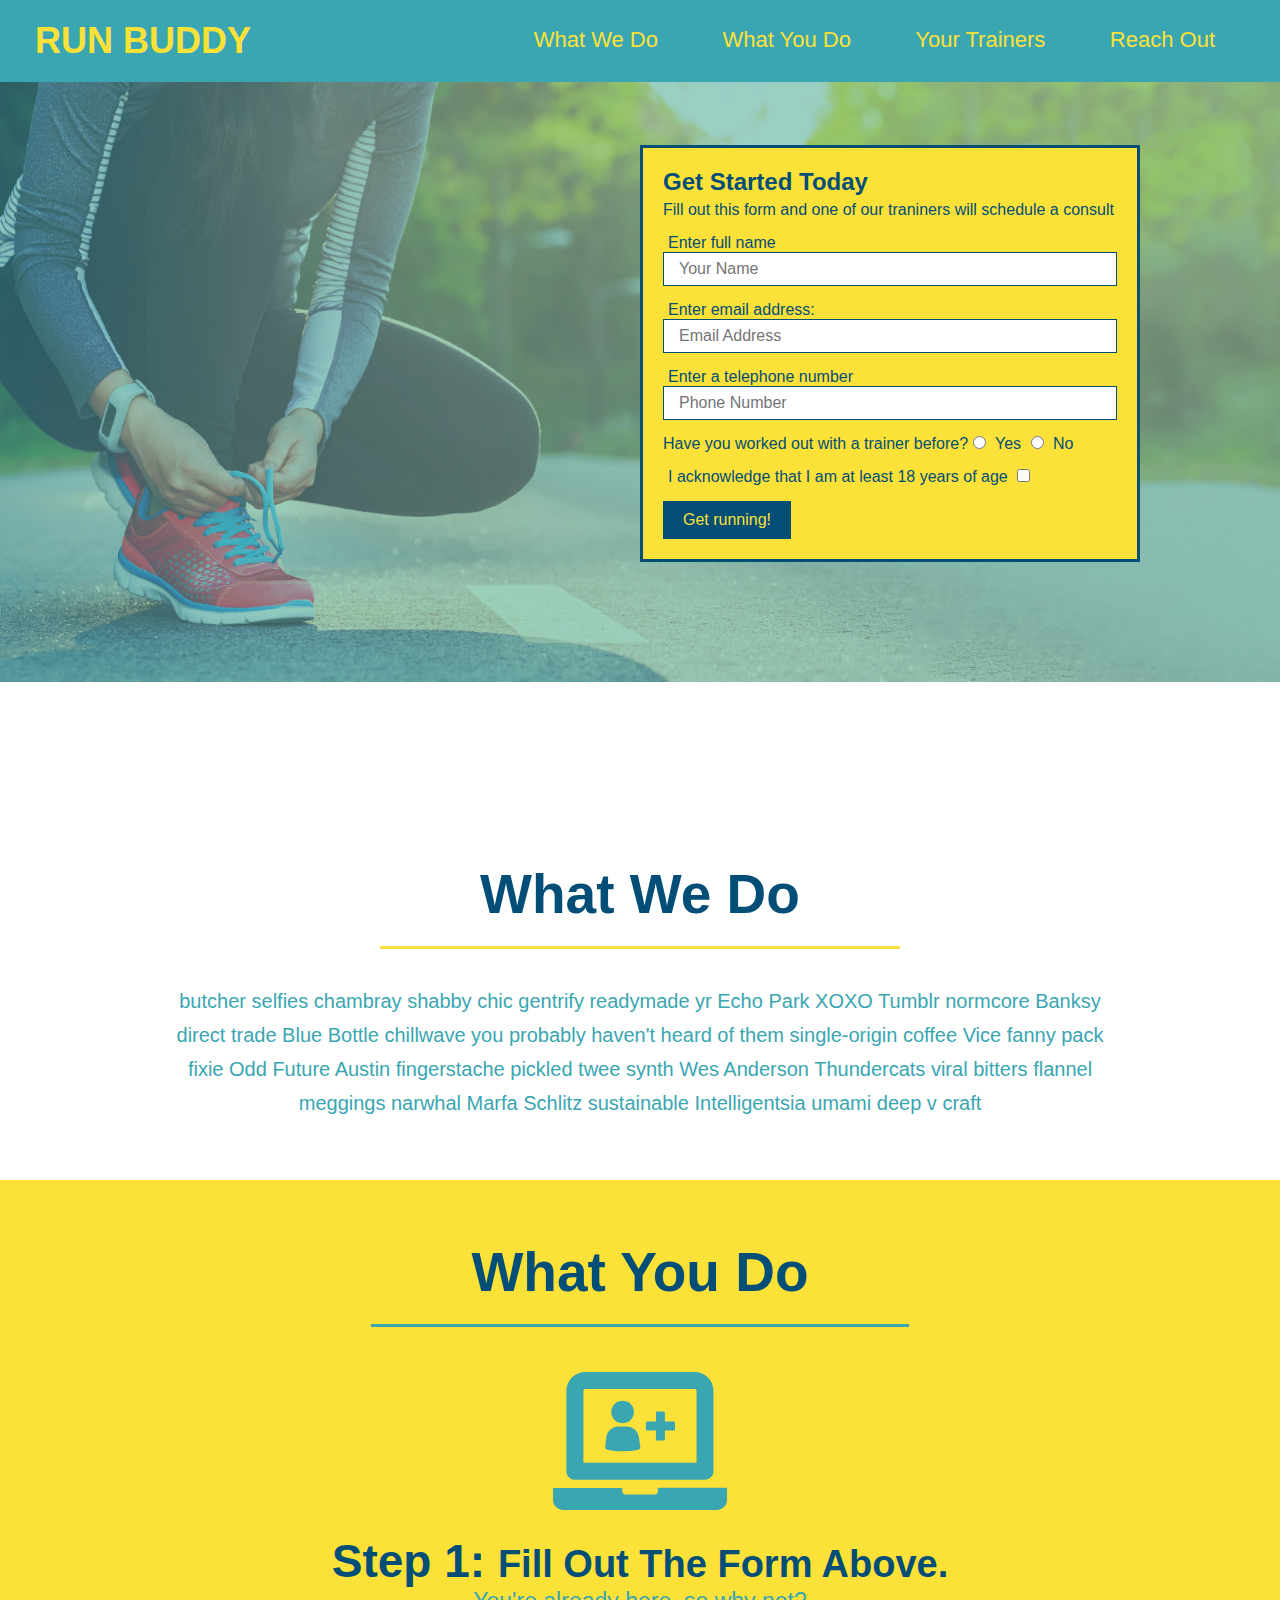
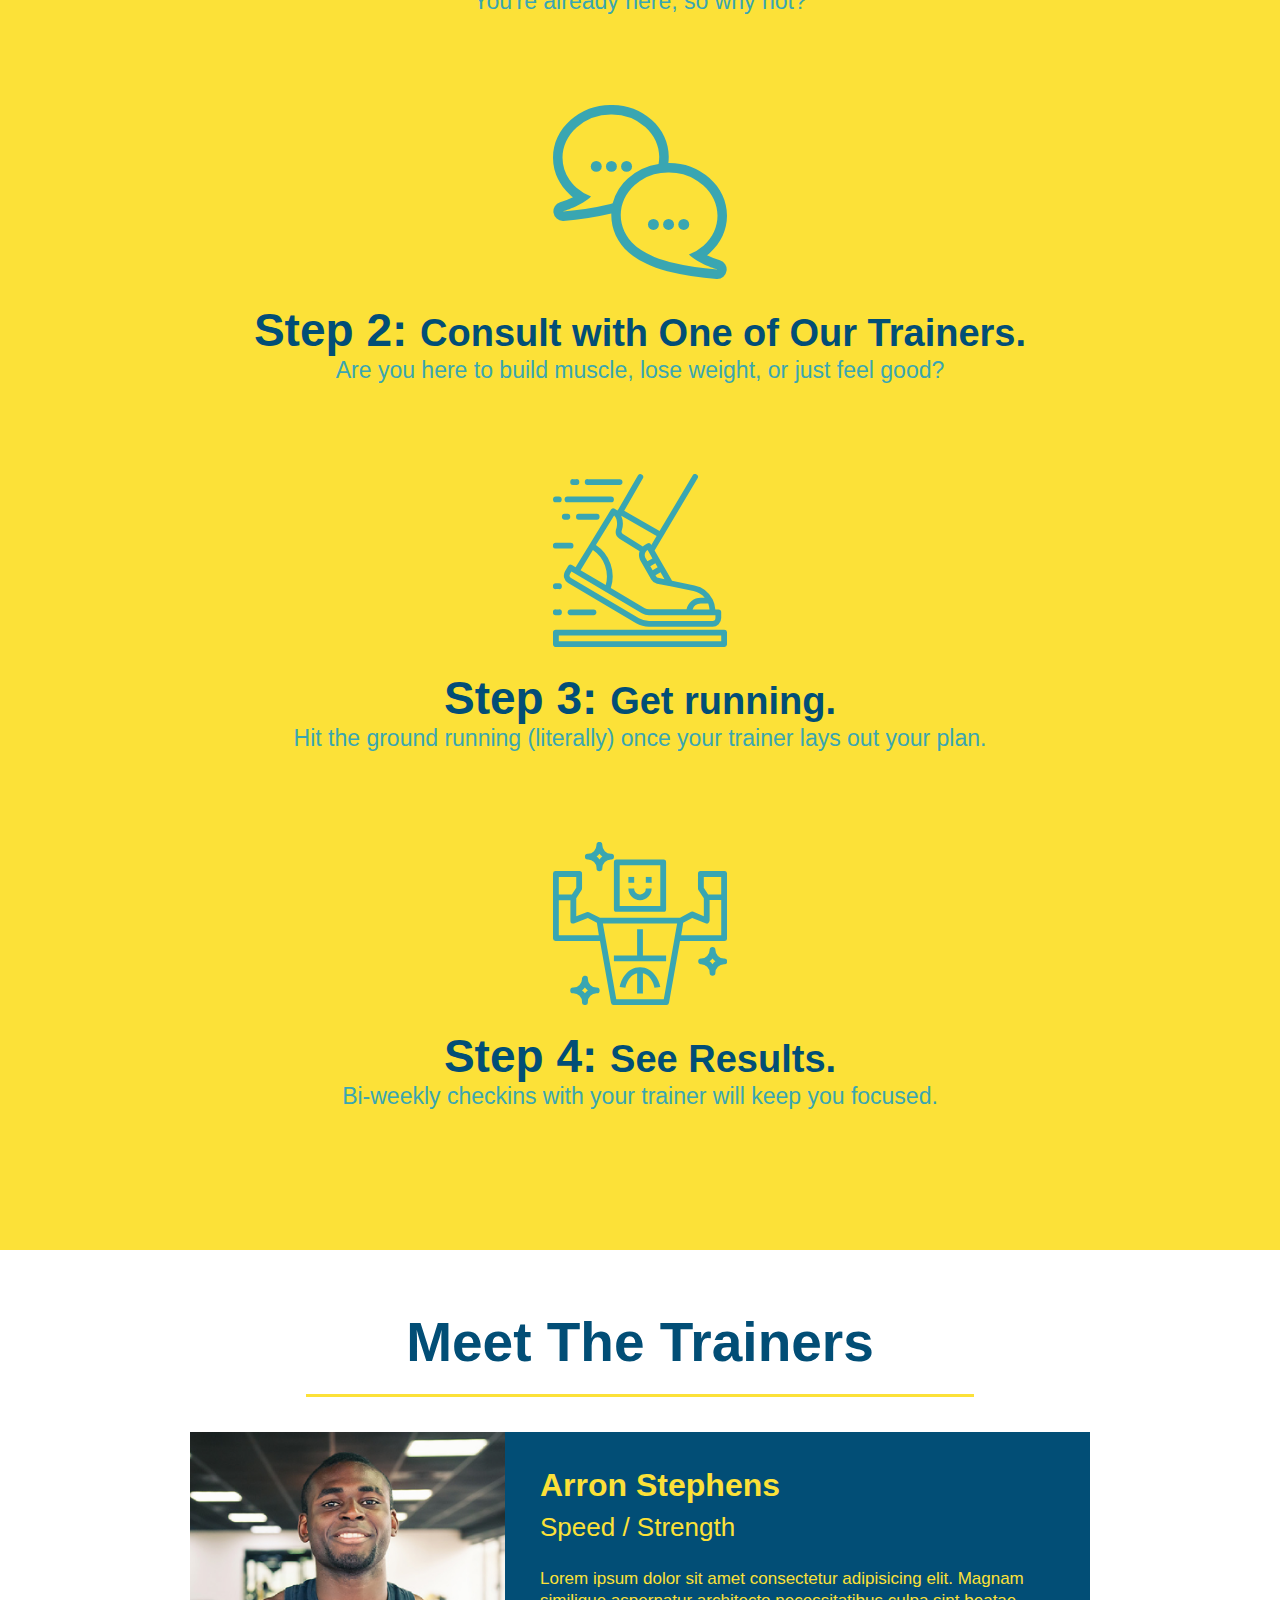
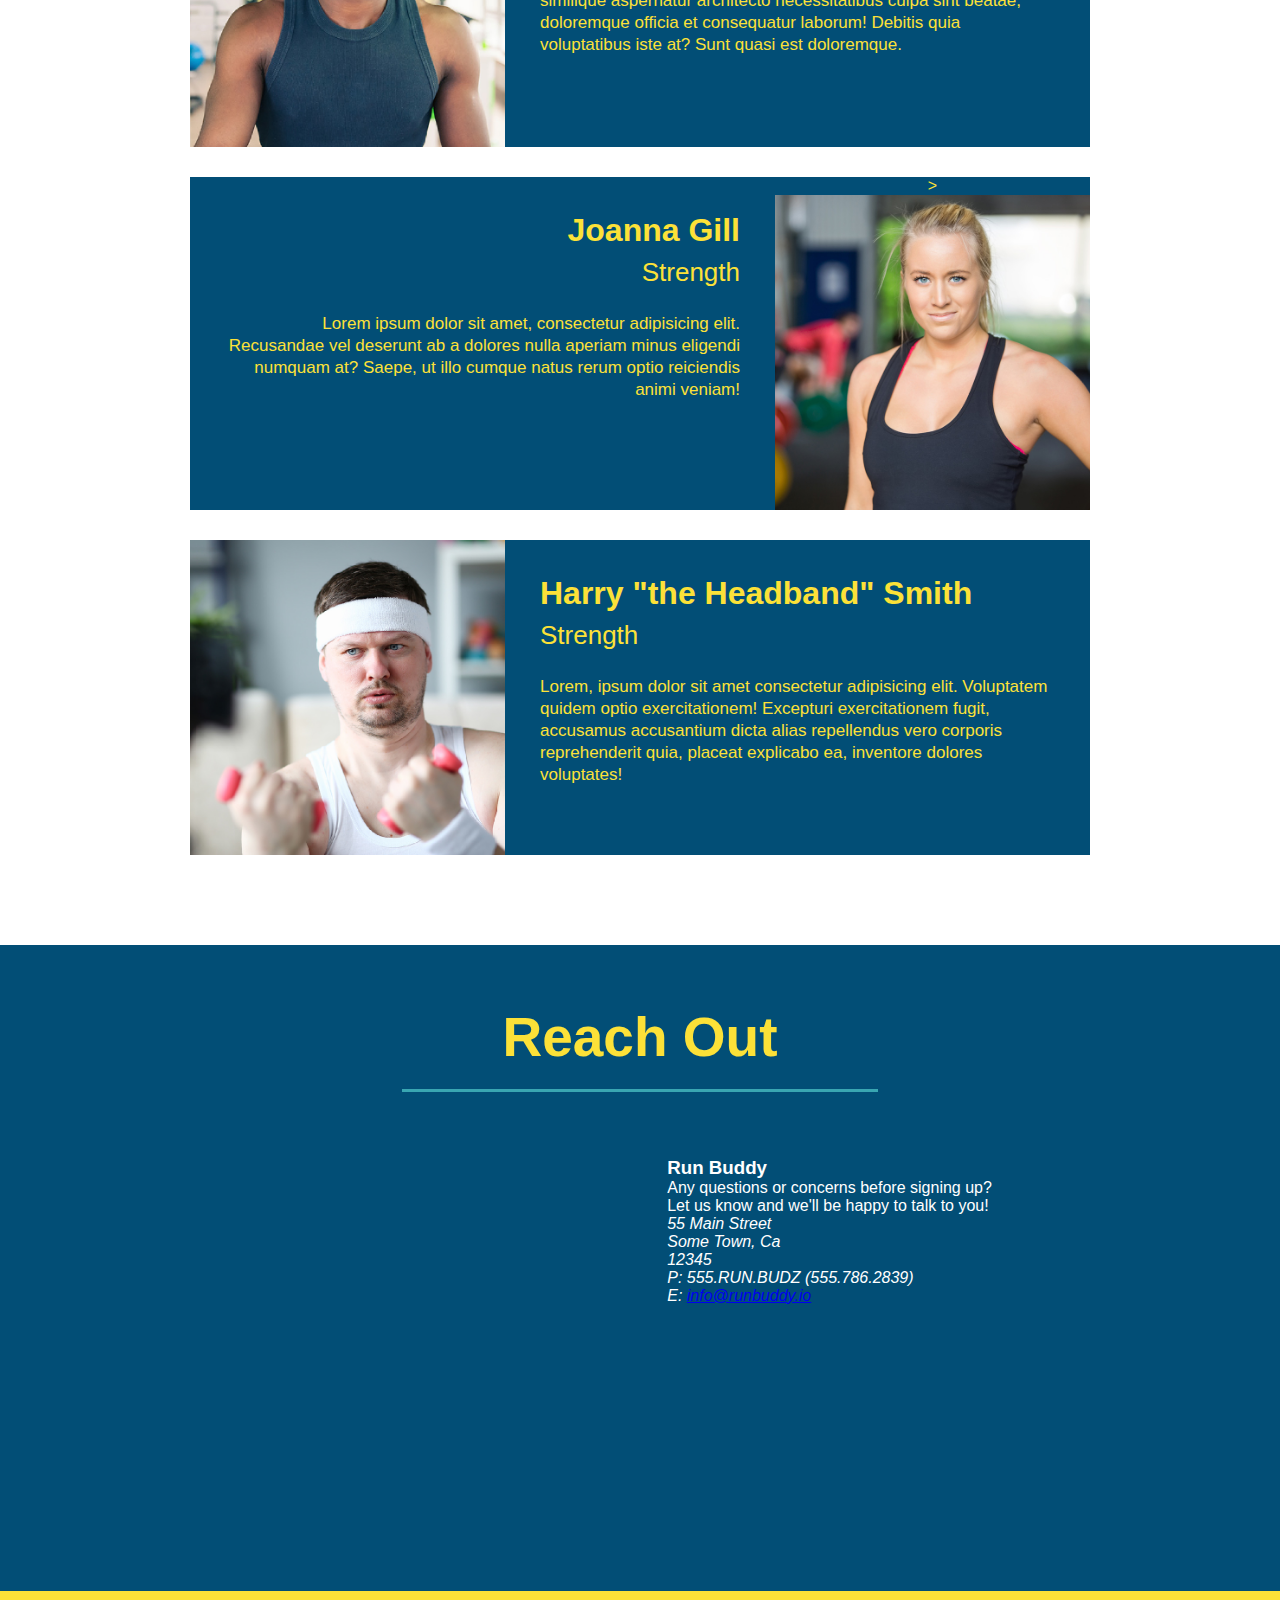
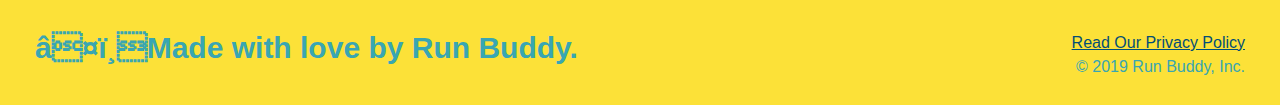
==== index.html @ 2b3e329e "style contact info" ====
<!DOCTYPE html>
<html lang="en">
  <head>
    <meta charset="=UTF-8" />
    <title>Run Buddy</title>
    <link rel="stylesheet" href="./assets/css/style.css" />
  </head>
  <body>
    <!--navigation-->
    <header>
      <h1>RUN BUDDY</h1>
      <nav>
        <!--Unordered list element-->
        <ul>
          <!--List item element-->
          <li>
            <!--Anchor element-->
            <a href="#what-we-do">What We Do</a>
          </li>
          <li>
            <a href="#what-you-do">What You Do</a>
          </li>
          <li>
            <a href="#your-trainers">Your Trainers</a>
          </li>
          <li>
            <a href="#reach-out">Reach Out</a>
          </li>
        </ul>
      </nav>
    </header>

    <section class="hero">
      <div class="hero-form">
        <h3>Get Started Today</h3>
        <p>
          Fill out this form and one of our traniners will schedule a consult
        </p>

        <!--Add form element-->
        <form>
          <label for="name">Enter full name</label>
          <input
            type="text"
            placeholder="Your Name"
            name="name"
            id="name"
            class="form-input"
          />
          <label for="email">Enter email address:</label>
          <input
            type="email"
            placeholder="Email Address"
            name="email"
            id="email"
            class="form-input"
          />
          <label for="phone">Enter a telephone number</label>
          <input
            type="tel"
            placeholder="Phone Number"
            name="phone"
            id="phone"
            class="form-input"
          />

          <p>
            Have you worked out with a trainer before?
            <input type="radio" name="trainer-confirm" id="trainer-yes" />
            <label for="trainer-yes">Yes</label>
            <input type="radio" name="trainer-confirm" id="trainer-no" />
            <label for="trainer-no">No</label>
          </p>

          <p>
            <label for="checkbox">
              I acknowledge that I am at least 18 years of age
            </label>
            <input type="checkbox" name="age-confirm" id="checkbox" />
          </p>
          <button type="submit">Get running!</button>
        </form>
      </div>
    </section>

    <!--hero/jumbotron-->
    <section></section>

    <!--"what we do" section-->
    <section id="what-we-do" class="intro">
      <h2 class="section-title primary-border">What We Do</h2>
      <p>
        butcher selfies chambray shabby chic gentrify readymade yr Echo Park
        XOXO Tumblr normcore Banksy direct trade Blue Bottle chillwave you
        probably haven't heard of them single-origin coffee Vice fanny pack
        fixie Odd Future Austin fingerstache pickled twee synth Wes Anderson
        Thundercats viral bitters flannel meggings narwhal Marfa Schlitz
        sustainable Intelligentsia umami deep v craft
      </p>
    </section>

    <!--"what you do" section-->
    <section id="what-you-do" class="steps">
      <h2 class="section-title secondary-border">What You Do</h2>

      <div>
        <!--insert this img element-->
        <img src="./assets/images/step-1.svg" alt="" />
        <h3>Step 1: <span> Fill Out The Form Above.</span></h3>
        <p>You're already here, so why not?</p>
      </div>

      <div>
        <img src="./assets/images/step-2.svg" alt="" />
        <h3>Step 2: <span>Consult with One of Our Trainers.</span></h3>
        <p>Are you here to build muscle, lose weight, or just feel good?</p>
      </div>

      <div>
        <img src="./assets/images/step-3.svg" alt="" />
        <h3>Step 3: <span>Get running.</span></h3>
        <p>
          Hit the ground running (literally) once your trainer lays out your
          plan.
        </p>
      </div>

      <div>
        <img src="./assets/images/step-4.svg" alt="" />
        <h3>Step 4: <span>See Results.</span></h3>
        <p>Bi-weekly checkins with your trainer will keep you focused.</p>
      </div>
    </section>

    <!--"meet the trainers" section-->
    <section id="your-trainers" class="trainers">
      <h2 class="section-title primary-border">Meet The Trainers</h2>
      <article class="trainer">
        <img
          src="./assets/images/trainer-1.jpg"
          alt="Arron Stephens in his workout clother, ready to pump iron"
        />
        <div class="trainer-bio text-left">
          <h3>Arron Stephens</h3>
          <h4>Speed / Strength</h4>
          <p>
            Lorem ipsum dolor sit amet consectetur adipisicing elit. Magnam
            similique aspernatur architecto necessitatibus culpa sint beatae,
            doloremque officia et consequatur laborum! Debitis quia voluptatibus
            iste at? Sunt quasi est doloremque.
          </p>
        </div>
      </article>

      <!--second trainer bio-->
      <article class="trainer">
        <div class="trainer-bio text-right">
          <h3>Joanna Gill</h3>
          <h4>Strength</h4>
          <p>
            Lorem ipsum dolor sit amet, consectetur adipisicing elit. Recusandae
            vel deserunt ab a dolores nulla aperiam minus eligendi numquam at?
            Saepe, ut illo cumque natus rerum optio reiciendis animi veniam!
          </p>
        </div>
        ><img
          src="./assets/images/trainer-2.jpg"
          alt="Joanna Gill cooling off after a workout"
        />
      </article>

      <!--third trainer bio-->
      <article class="trainer">
        <img
          src="./assets/images/trainer-3.jpg"
          alt="Harry Smith wearing a headband and lifting comically small pink weights"
        />
        <div class="trainer-bio text-left">
          <h3>Harry "the Headband" Smith</h3>
          <h4>Strength</h4>
          <p>
            Lorem, ipsum dolor sit amet consectetur adipisicing elit. Voluptatem
            quidem optio exercitationem! Excepturi exercitationem fugit,
            accusamus accusantium dicta alias repellendus vero corporis
            reprehenderit quia, placeat explicabo ea, inventore dolores
            voluptates!
          </p>
        </div>
      </article>
    </section>

    <!--"reach out" section-->
    <section id="reach-out" class="contact">
      <h2 class="section-title secondary-border">Reach Out</h2>
      <div class="contact-info">
        <iframe
          src="https://www.google.com/maps/embed?pb=!1m18!1m12!1m3!1d3716.0910213020475!2d-157.8274562499769!3d21.3469046857573!2m3!1f0!2f0!3f0!3m2!1i1024!2i768!4f13.1!3m3!1m2!1s0x7c006c427683ee57%3A0xfa32fcfdc5a1f1d4!2s3849%20Old%20Pali%20Rd%2C%20Honolulu%2C%20HI%2096817!5e0!3m2!1sen!2sus!4v1635129373540!5m2!1sen!2sus"
          style="border: 0"
          allowfullscreen=""
          loading="lazy"
        >
        </iframe>

        <div>
          <h3>Run Buddy</h3>
          <p>
            Any questions or concerns before signing up?
            <br />
            Let us know and we'll be happy to talk to you!
          </p>
          <address>
            55 Main Street <br />
            Some Town, Ca <br />
            12345<br />
            P: 555.RUN.BUDZ (555.786.2839)<br />
            E: <a href="mailto:info@runbuddy.io">info@runbuddy.io</a>
          </address>
        </div>
      </div>
    </section>

    <!--footer-->
    <footer>
      <h2>❤️Made with love by Run Buddy.</h2>
      <div>
        <a href="#">Read Our Privacy Policy</a><br />
        &copy; 2019 Run Buddy, Inc.
      </div>
    </footer>
  </body>
</html>
---- assets/css/style.css ----
* {
  margin: 0;
  padding: 0;
  box-sizing: border-box;
}

body {
  color: #39a6b2;
  font-family: Helvetica, Arial, sans-serif;
}

/* apply styles to <header> */
header {
  padding: 20px 35px;
  background-color: #39a6b2;
}

header h1 {
  font-weight: bold;
  font-size: 36px;
  color: #fce138;
  margin: 0;
  display: inline;
}

header a {
  text-decoration: none;
  color: #fce138;
}

header nav {
  float: right;
  margin: 7px 0;
}

header nav ul li {
  display: inline;
}

header nav ul li a {
  margin: 0 30px;
  font-weight: lighter;
  font-size: 22px;
}

footer {
  background: #fce138;
  width: 100%;
  padding: 40px 35px;
}

footer h2 {
  display: inline;
  color: 024e76;
  font-size: 30px;
  margin: 0;
}

footer div {
  float: right;
  line-height: 1.5;
  text-align: right;
}

footer a {
  color: #024e76;
}

section {
  padding: 60px;
}

/* Hero Style Start */
.hero {
  background-image: url("../images/hero-bg.jpeg");
  height: 600px;
  background-size: cover;
  background-position: center;
  position: relative;
}
/* Hero  Style End */

.hero-form {
  background-color: #fce138;
  padding: 20px;
  width: 500px;
  color: #024e76;
  border: solid 3px #024e76;
  position: absolute;
  bottom: 120px;
  right: 140px;
}

.hero-form h3 {
  font-size: 24px;
  margin: 0;
}

.hero-form p {
  margin: 5px 0 15px 0;
}

.form-input {
  border: 1px solid #024e76;
  display: block;
  padding: 7px 15px;
  font-size: 16px;
  color: #024e76;
  width: 100%;
  margin-bottom: 15px;
}

.hero-form label {
  margin: 0 5px;
}

.hero-form button {
  color: #fce138;
  background-color: #024e76;
  border: none;
  padding: 10px 20px;
  font-size: 16px;
}
/* Hero Styles End */

.intro {
  text-align: center;
}

.intro p {
  line-height: 1.7;
  color: #39a6b2;
  width: 80%;
  font-size: 20px;
  margin: 0 auto;
}

.steps {
  text-align: center;
  background: #fce138;
}
.section-title {
  font-size: 55px;
  color: #024e76;
  margin-bottom: 35px;
  padding: 0 100px 20px 100px;
  border-bottom: 3px solid;
  display: inline-block;
}

.primary-border {
  border-color: #fce138;
}

.secondary-border {
  border-color: #39a6b2;
}

.steps div {
  margin-bottom: 80px;
}

.steps img {
  width: 15%;
  margin: 10px 0;
}

.steps h3 {
  color: #024e76;
  font-size: 46px;
  margin-top: 10px;
}

.steps p {
  color: #39a6b2;
  font-size: 23px;
}

.steps span {
  font-size: 38px;
}

.trainers {
  text-align: center;
}

.trainer {
  width: 900px;
  margin: 0 auto 30px auto;
  background: #024e76;
  color: #fce138;
  overflow: auto;
}

.trainer img {
  width: 35%;
  float: left;
}

.trainer-bio {
  padding: 35px;
  float: left;
  width: 65%;
}

.text-left {
  text-align: left;
}

.text-right {
  text-align: right;
}

.trainer-bio h3 {
  font-size: 32px;
  margin-bottom: 8px;
}

.trainer-bio h4 {
  font-weight: lighter;
  font-size: 26px;
  margin-bottom: 25px;
}

.trainer-bio p {
  font-size: 17px;
  line-height: 1.3;
}

/* REACH OUT STYLES START */
.contact {
  text-align: center;
  background: #024e76;
}

.contact h2 {
  color: #fce138;
}

.contact-info iframe {
  width: 400px;
  height: 400px;
}

.contact-info div {
  width: 410px;
  display: inline-block;
  vertical-align: top;
  text-align: left;
  margin: 30px 0 0 60px;
  color: white;
}
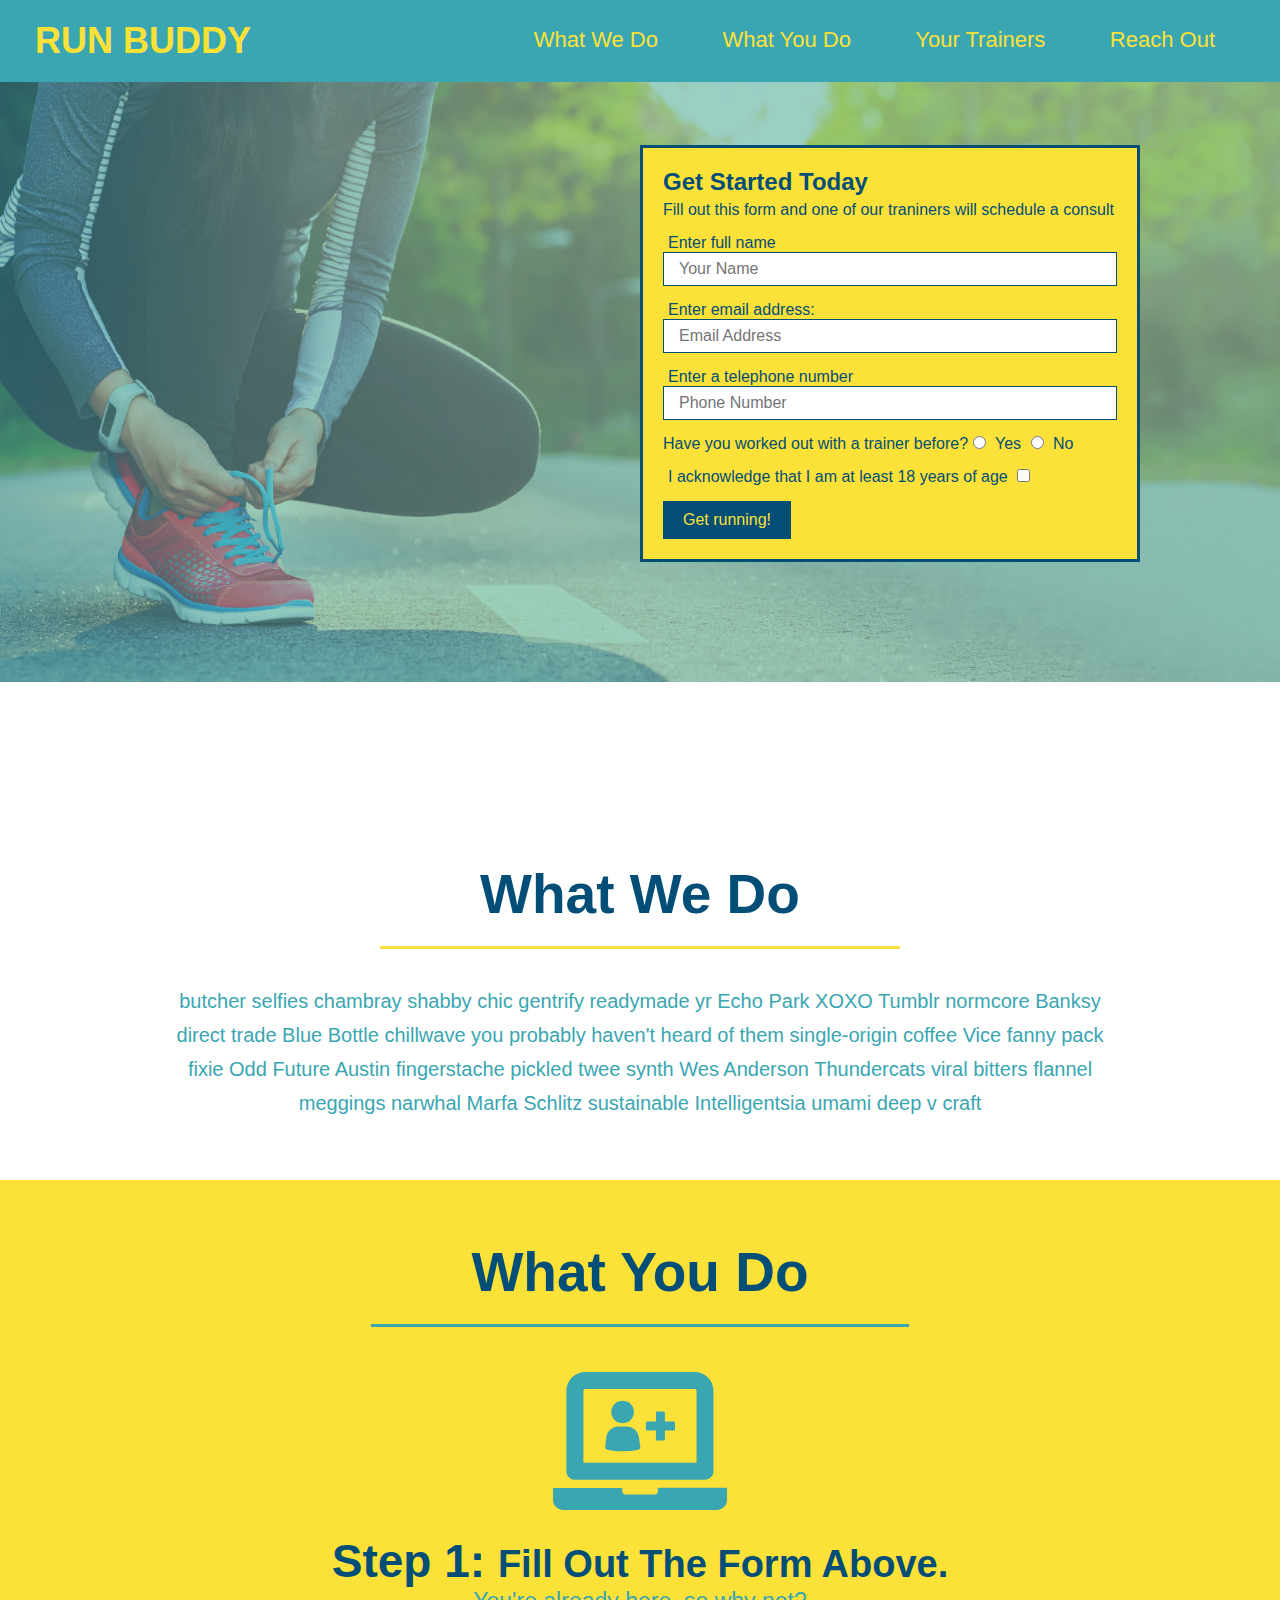
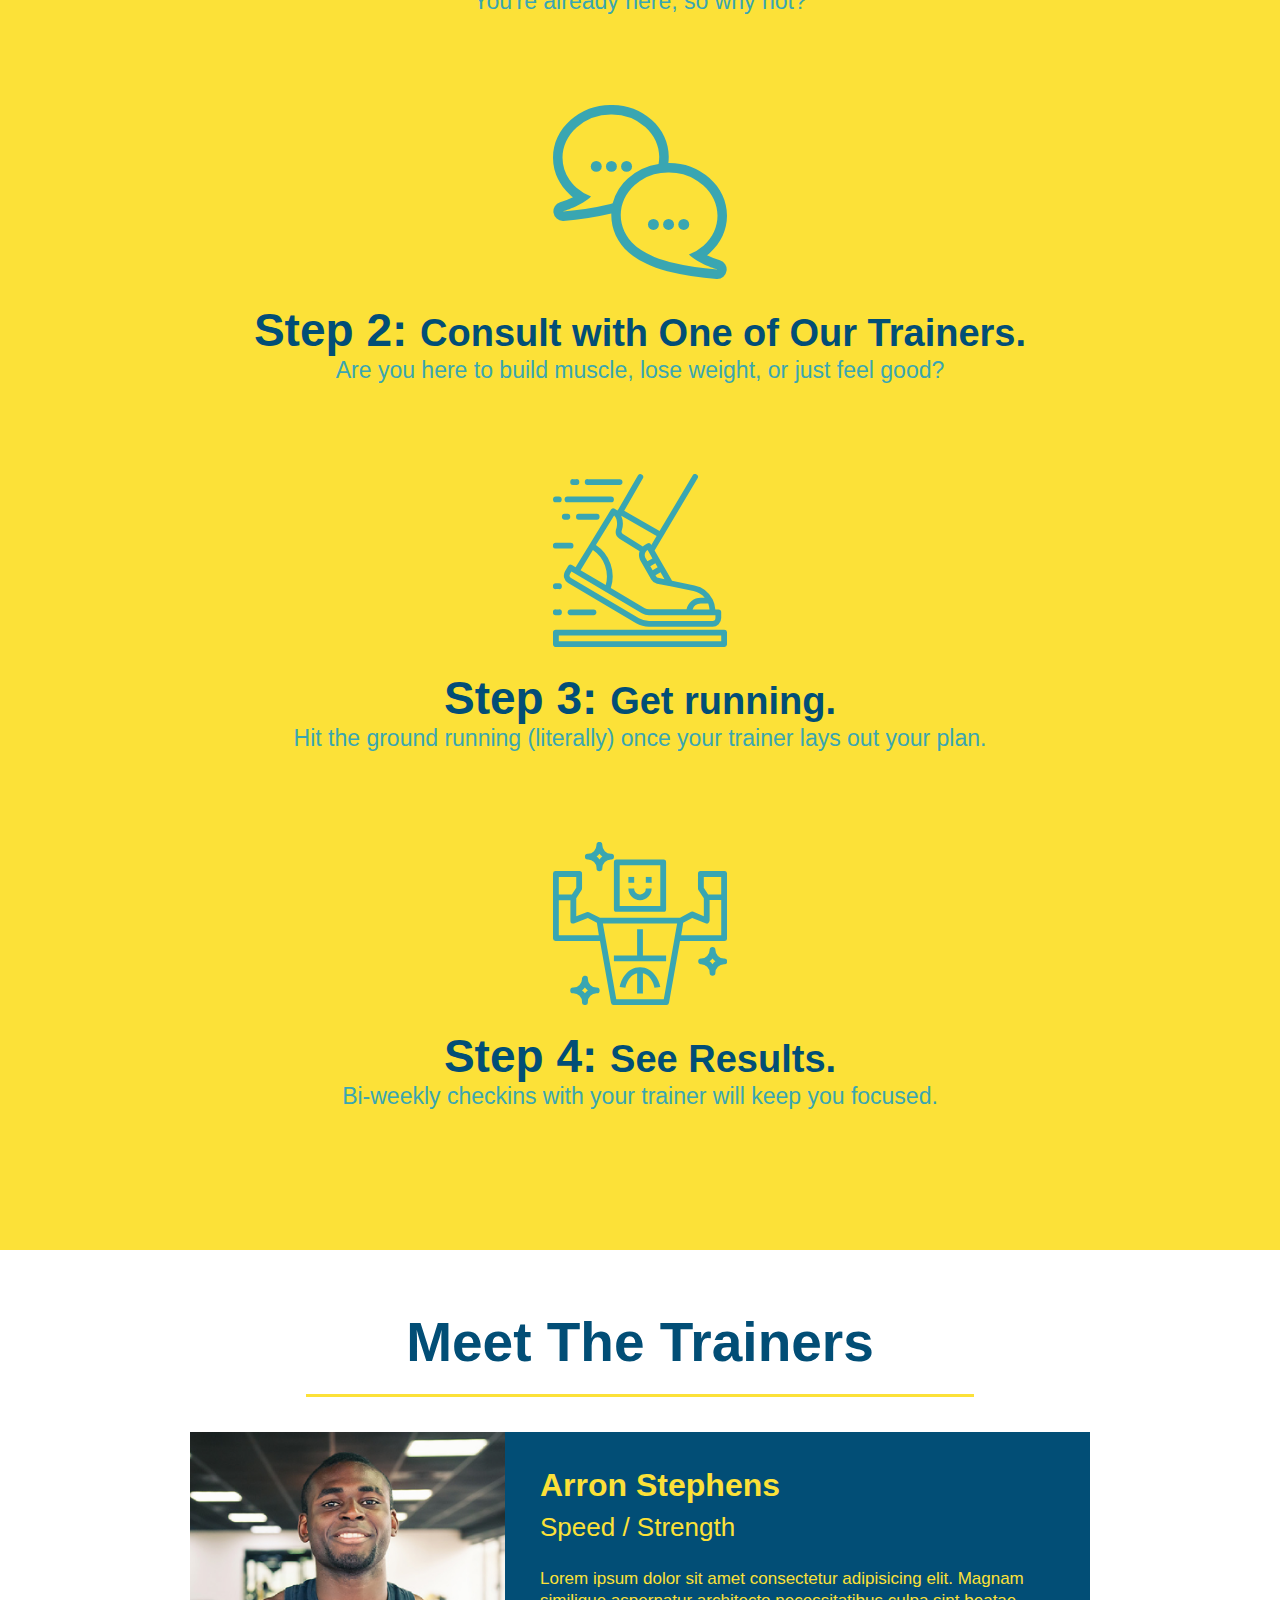
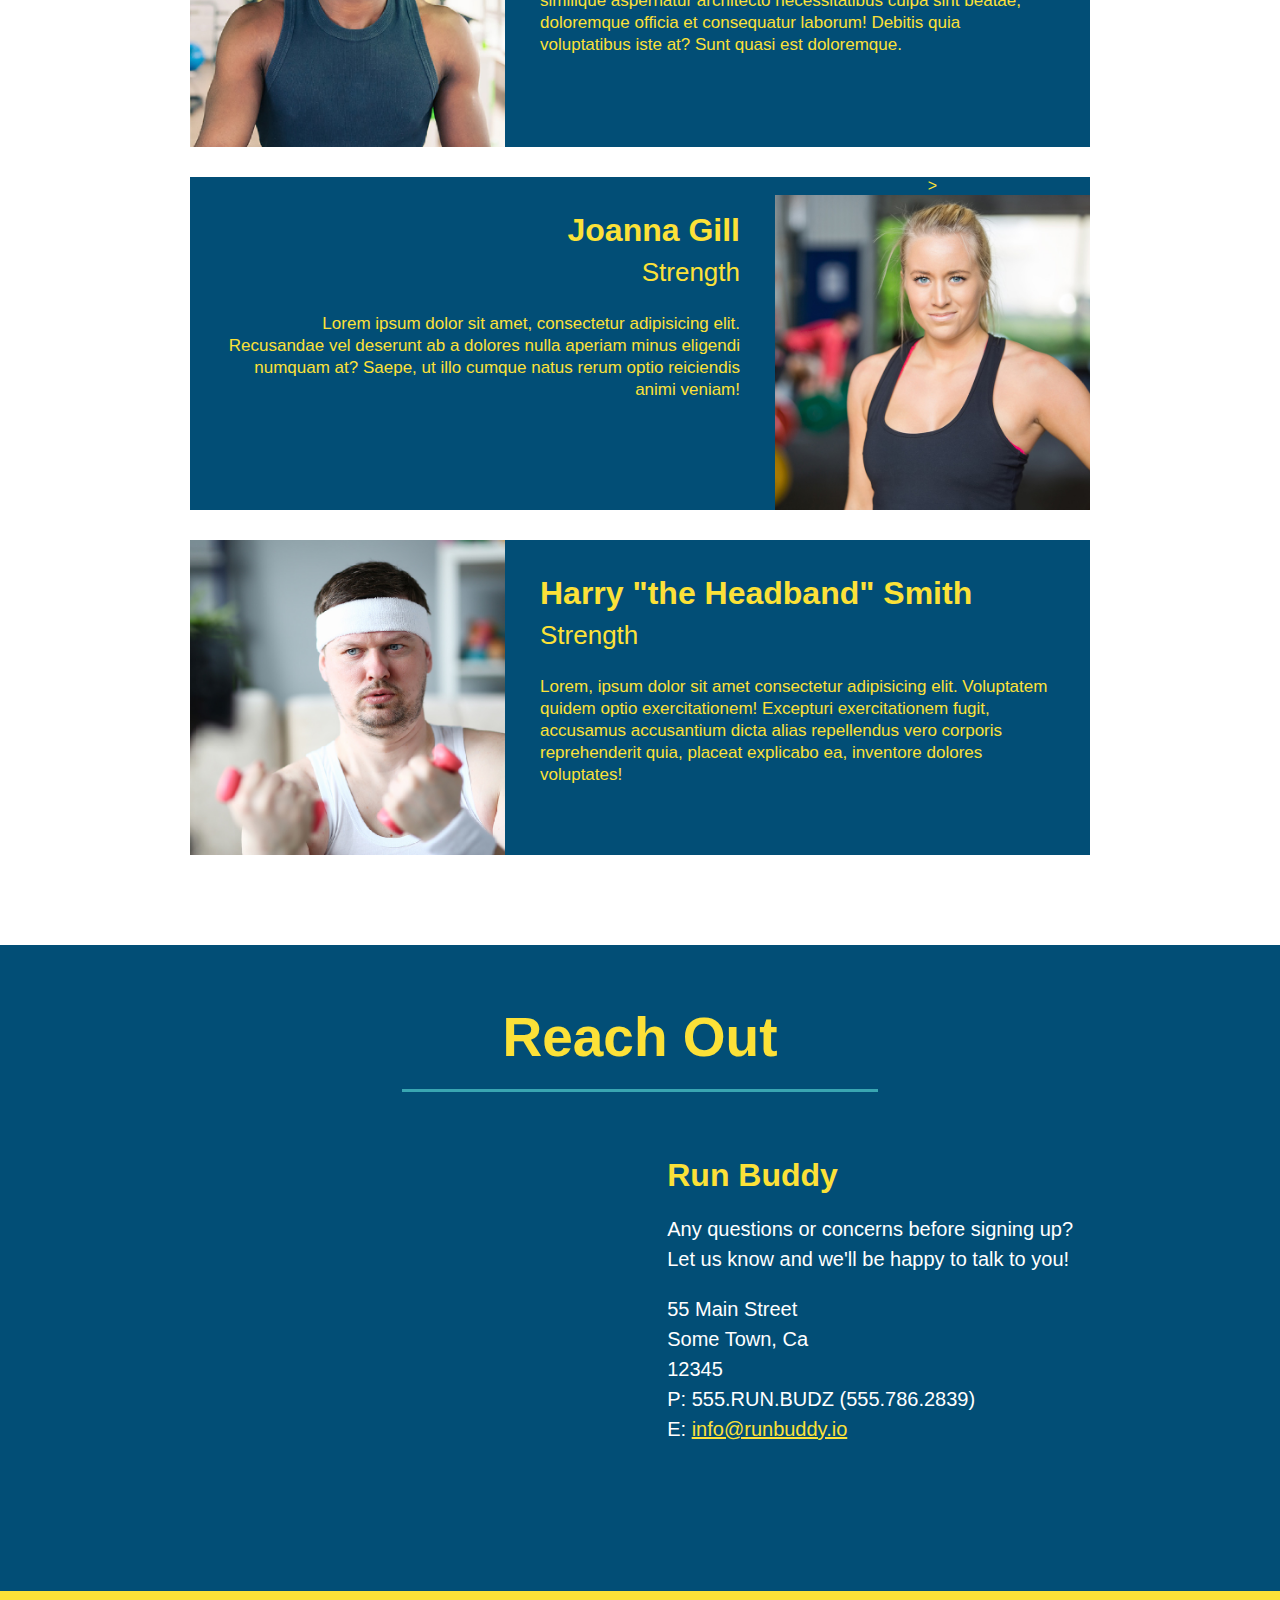
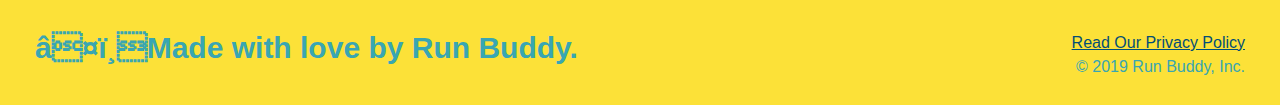
==== commit ef066f5c: "privacy policy" ====
--- a/index.html
+++ b/index.html
@@ -223,7 +223,7 @@
     <footer>
       <h2>❤️Made with love by Run Buddy.</h2>
       <div>
-        <a href="#">Read Our Privacy Policy</a><br />
+        <a href="./privacy-policy.html">Read Our Privacy Policy</a><br />
         &copy; 2019 Run Buddy, Inc.
       </div>
     </footer>
--- a/assets/css/style.css
+++ b/assets/css/style.css
@@ -250,3 +250,21 @@
   margin: 30px 0 0 60px;
   color: white;
 }
+
+.contact-info h3 {
+  color: #fce138;
+  font-size: 32px;
+}
+
+.contact-info p,
+.contact-info address {
+  margin: 20px 0;
+  line-height: 1.5;
+  font-size: 20px;
+  font-style: normal;
+}
+
+.contact-info a {
+  color: #fce138;
+}
+/* REACH OUT STYLES END */
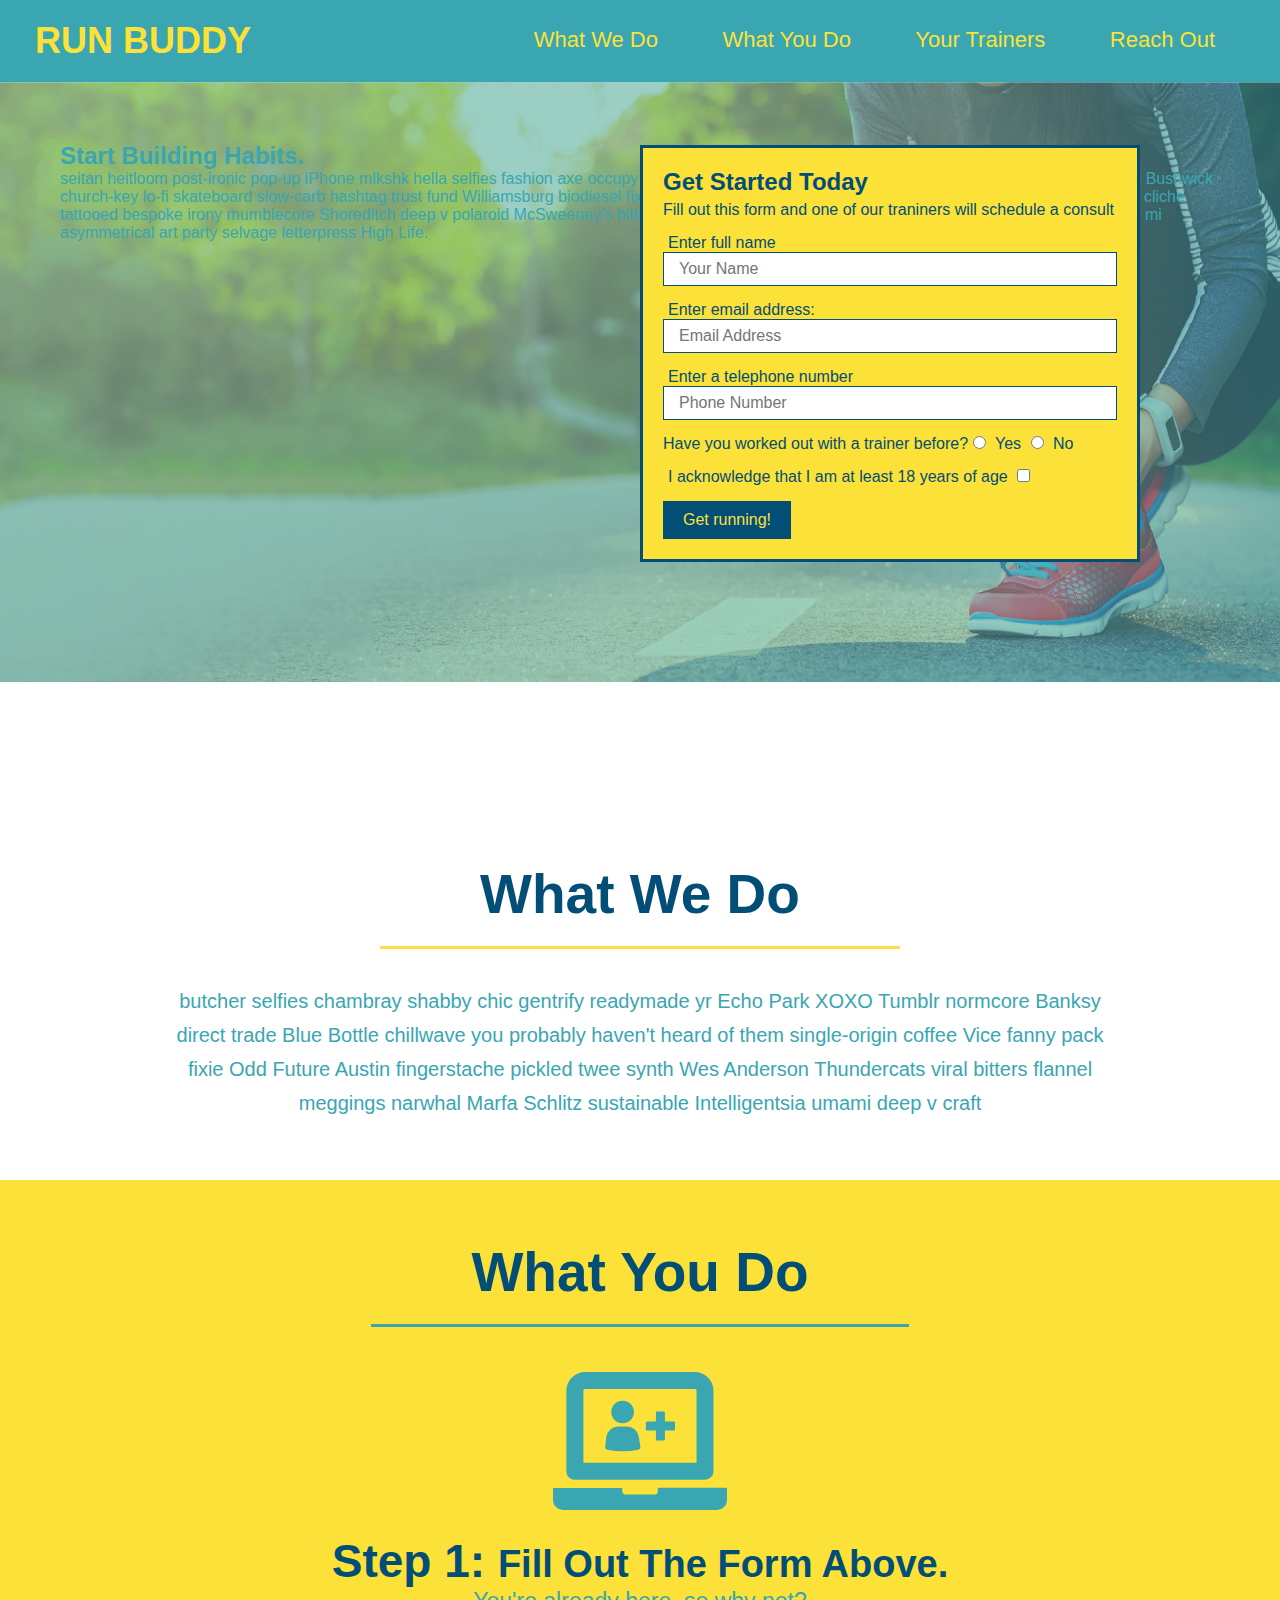
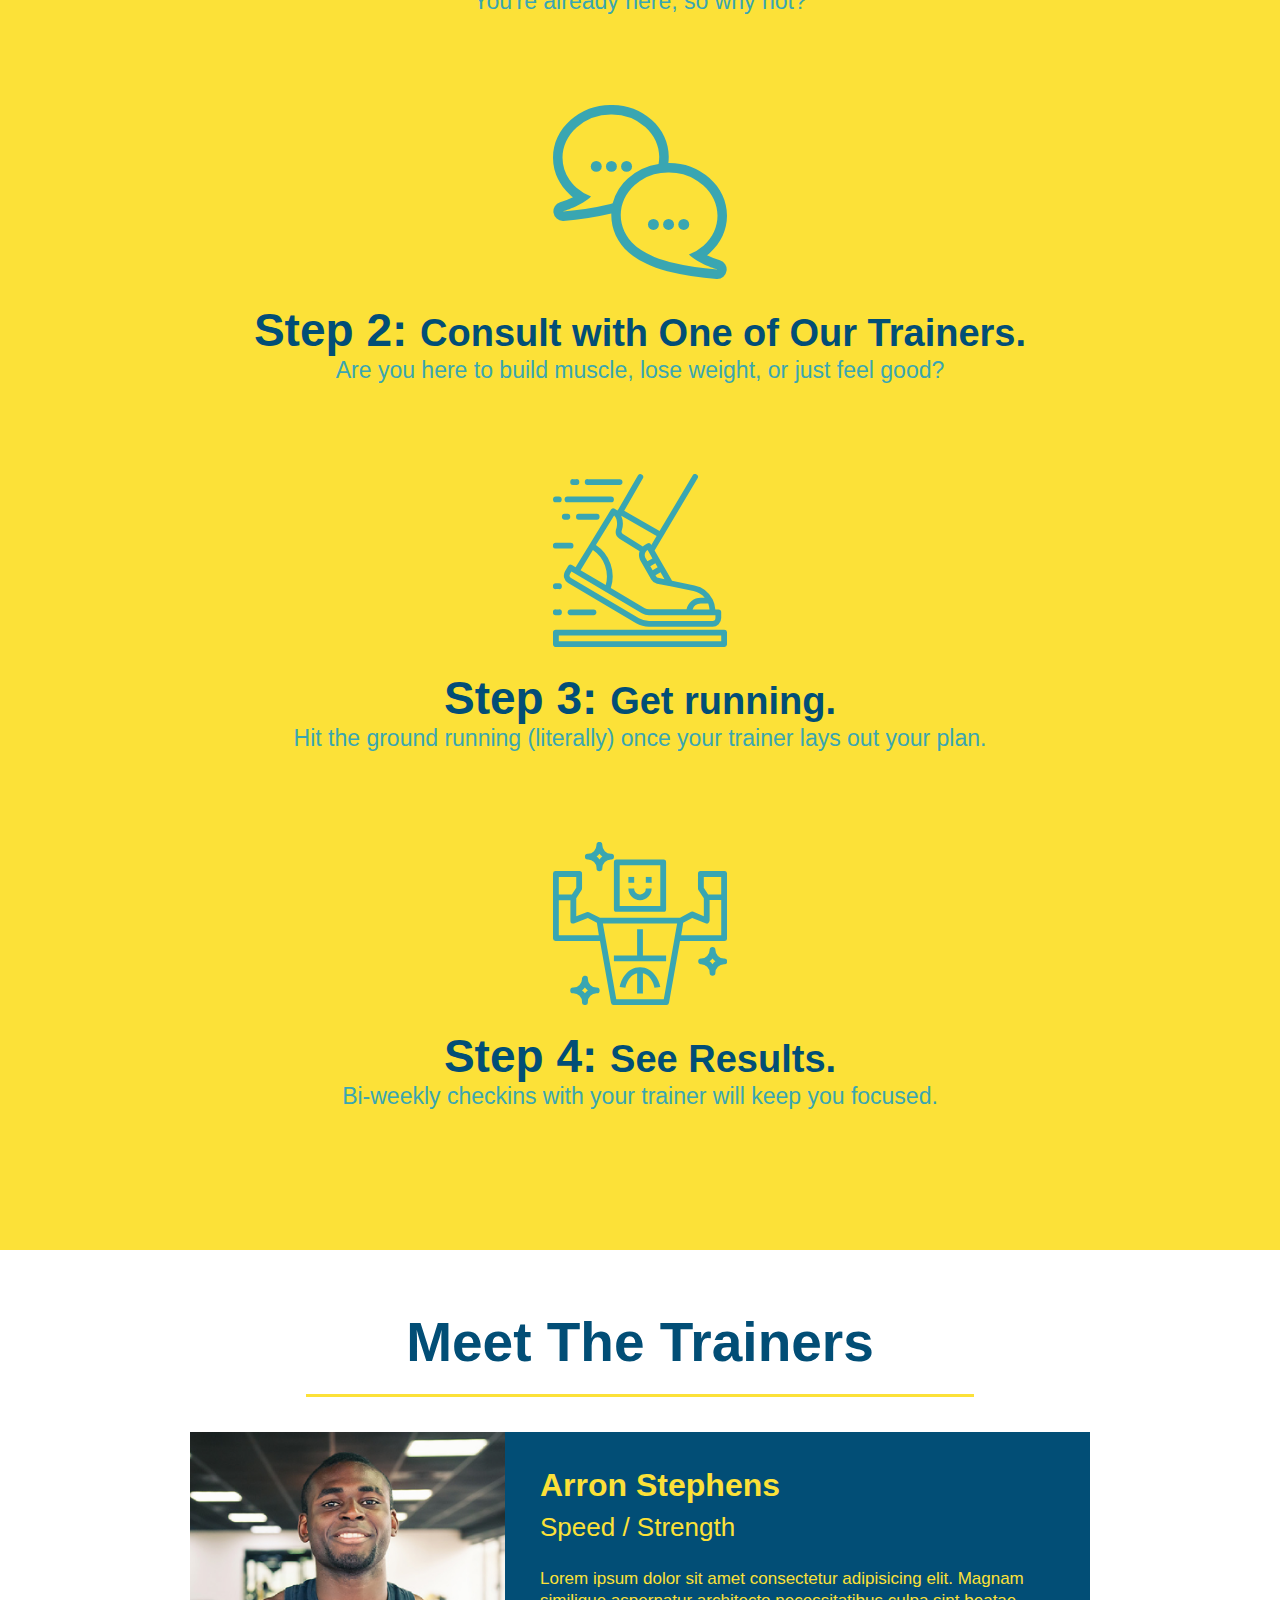
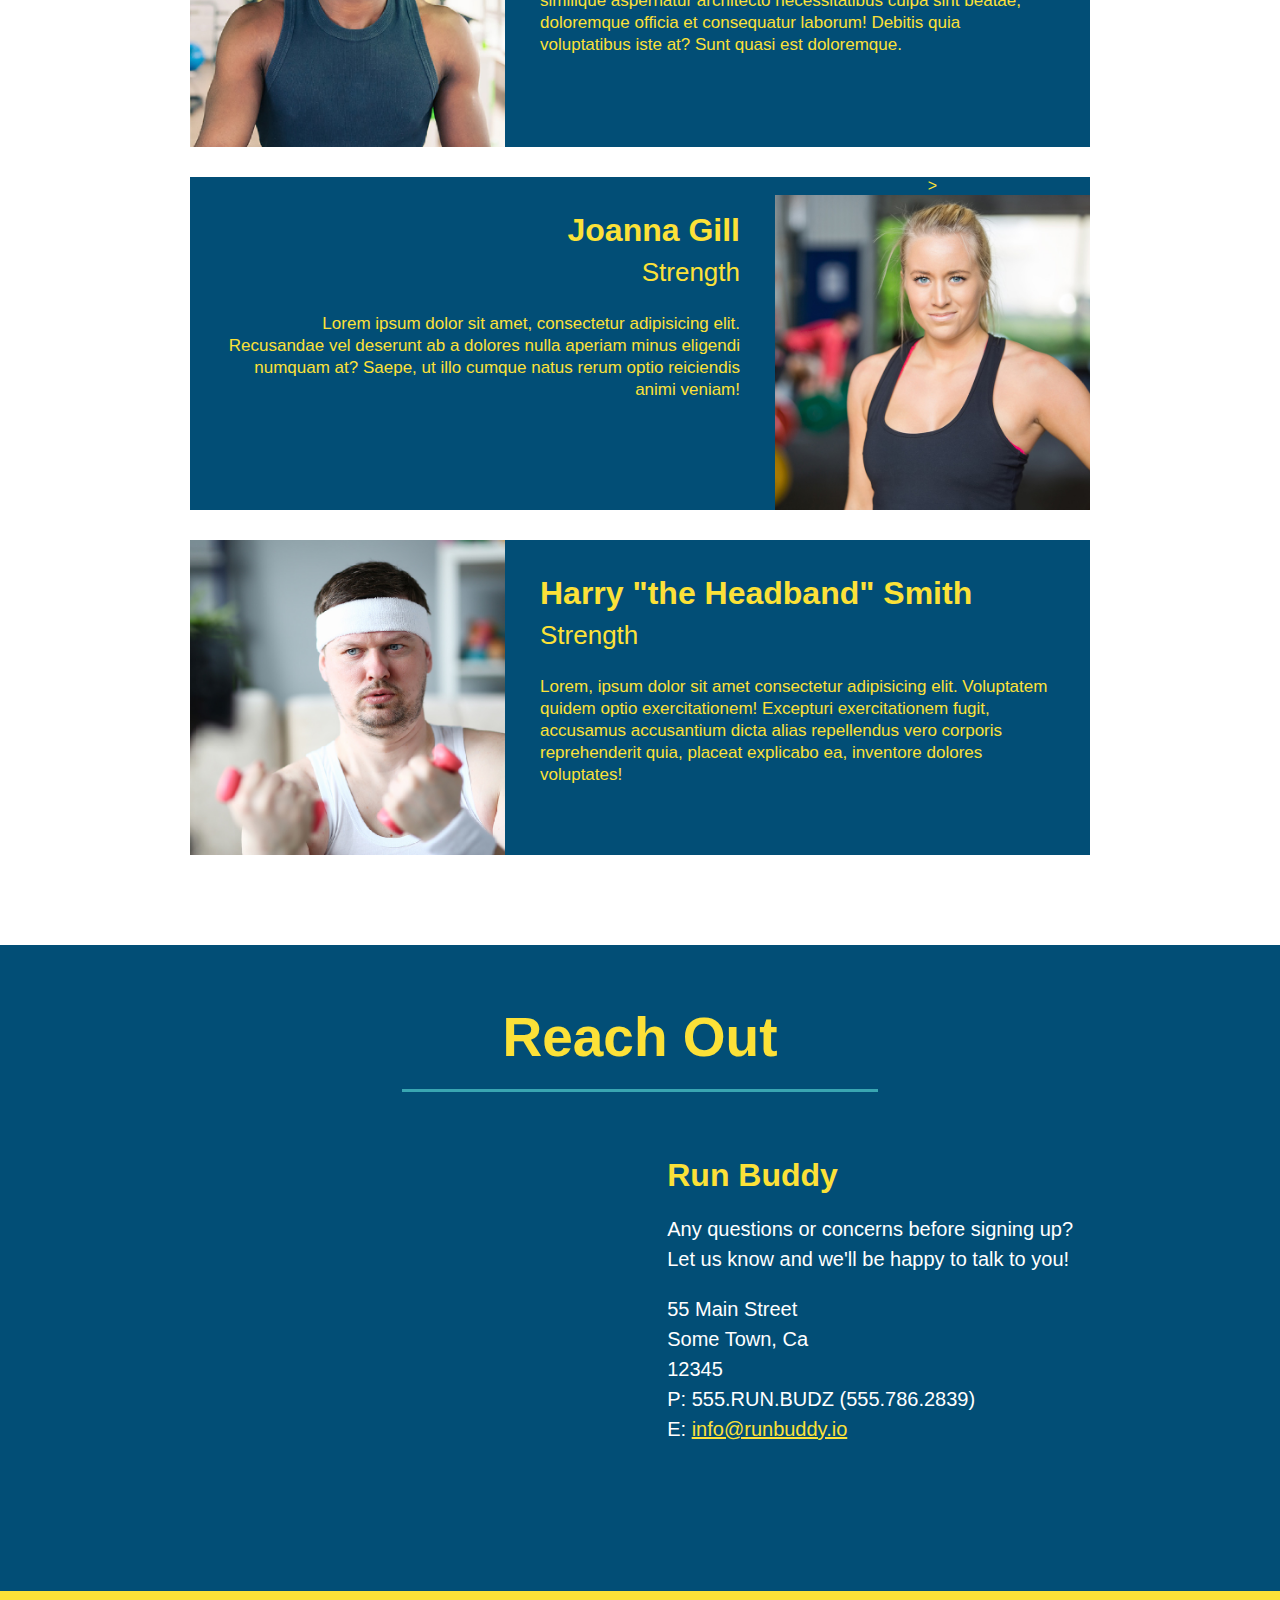
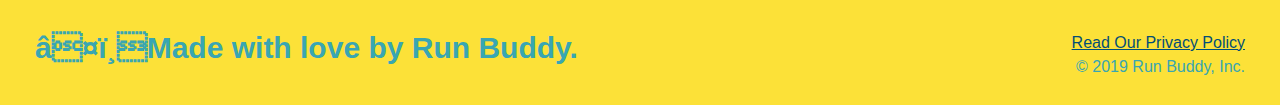
==== commit cac6db8d: "add content to hero, replace image" ====
--- a/index.html
+++ b/index.html
@@ -31,6 +31,20 @@
     </header>
 
     <section class="hero">
+      <div class="hero-cta">
+        <h2>Start Building Habits.</h2>
+        <p>
+          seitan heitloom post-ironic pop-up iPhone mlkshk hella selfies fashion
+          axe occupy readymade put a bird on it messenger bag Wes Anderson
+          Schlitz plaid Bushwick church-key lo-fi skateboard slow-carb hashtag
+          trust fund Williamsburg biodiesel fixie farm-to-table 8-bit banjo XOXO
+          Banksy chillwave bicycle rights retro cliche tattooed bespoke irony
+          mumblecore Shoreditch deep v polaroid McSweeney's bitters cray
+          gentrify tofu Marfa you probably haven't heard of them yr banh mi
+          asymmetrical art party selvage letterpress High Life.
+        </p>
+      </div>
+
       <div class="hero-form">
         <h3>Get Started Today</h3>
         <p>
--- a/assets/css/style.css
+++ b/assets/css/style.css
@@ -72,7 +72,7 @@
 
 /* Hero Style Start */
 .hero {
-  background-image: url("../images/hero-bg.jpeg");
+  background-image: url("../images/hero-bg.jpg");
   height: 600px;
   background-size: cover;
   background-position: center;
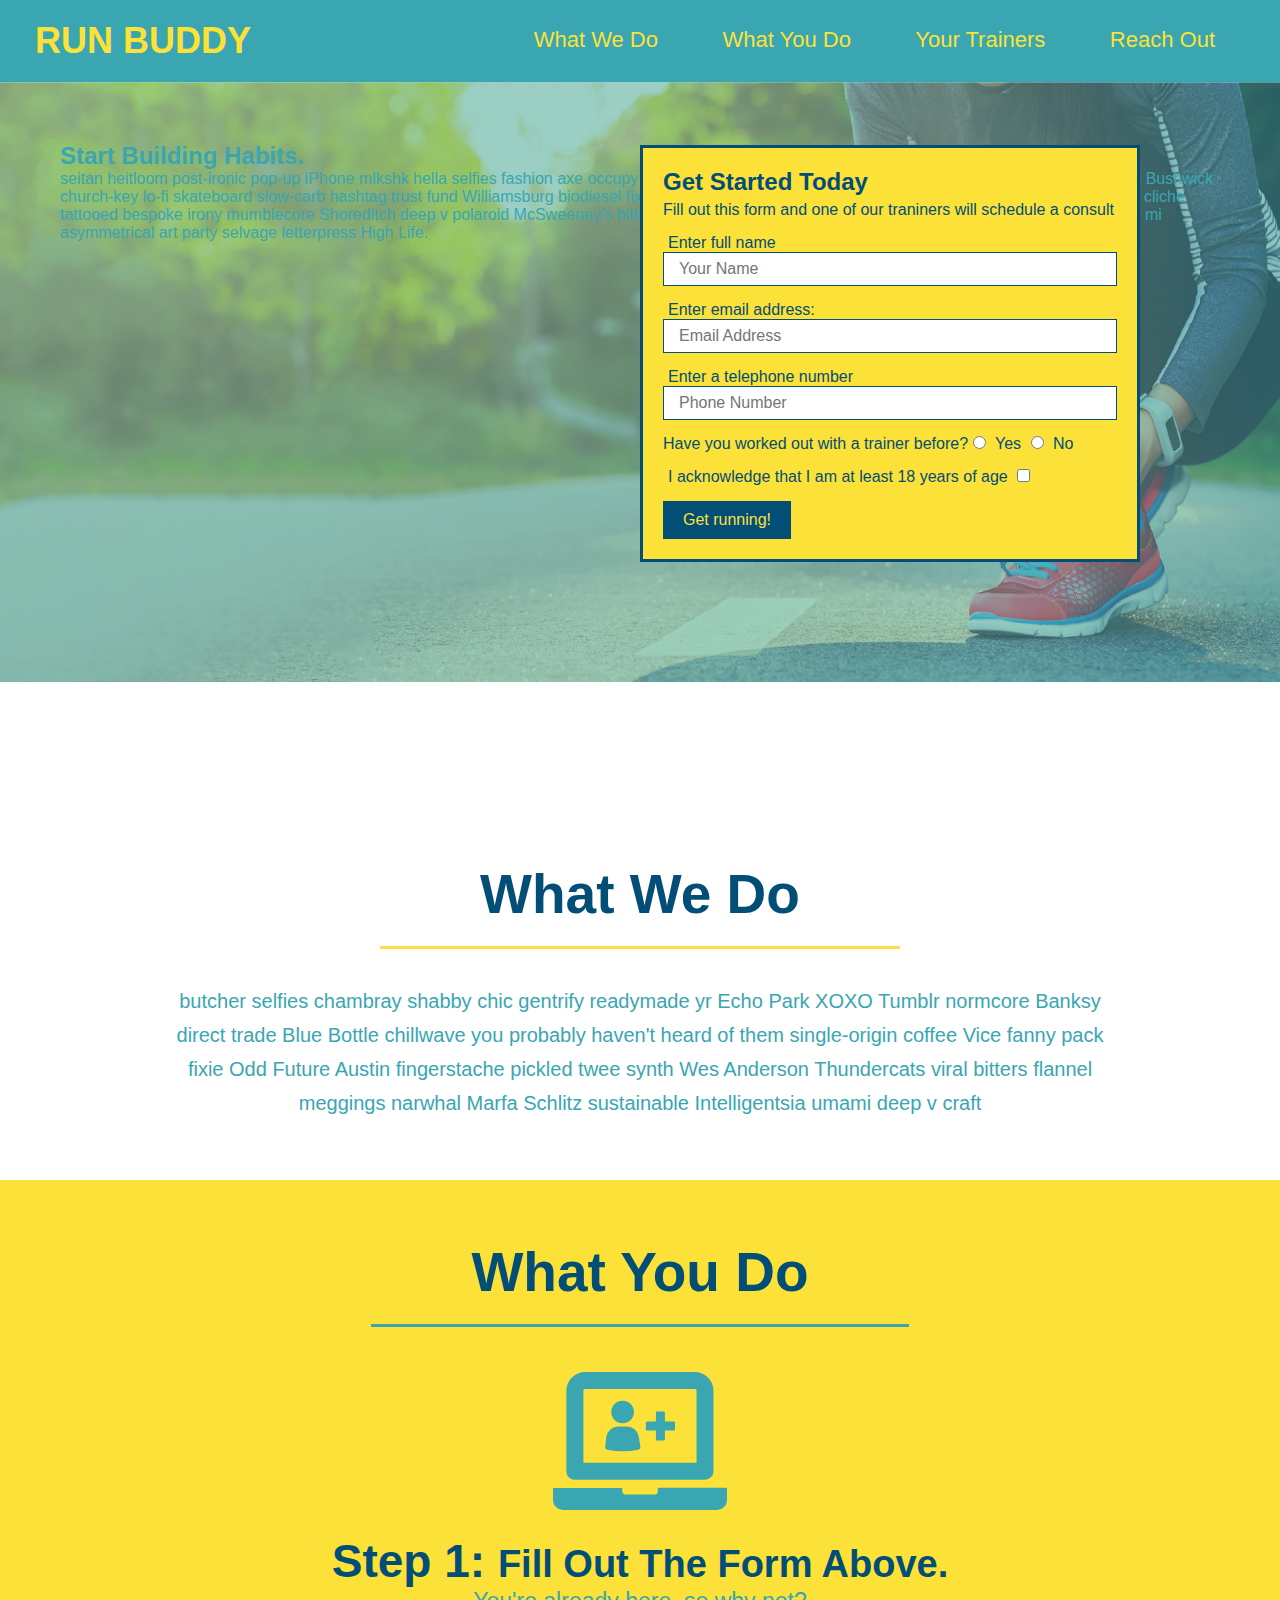
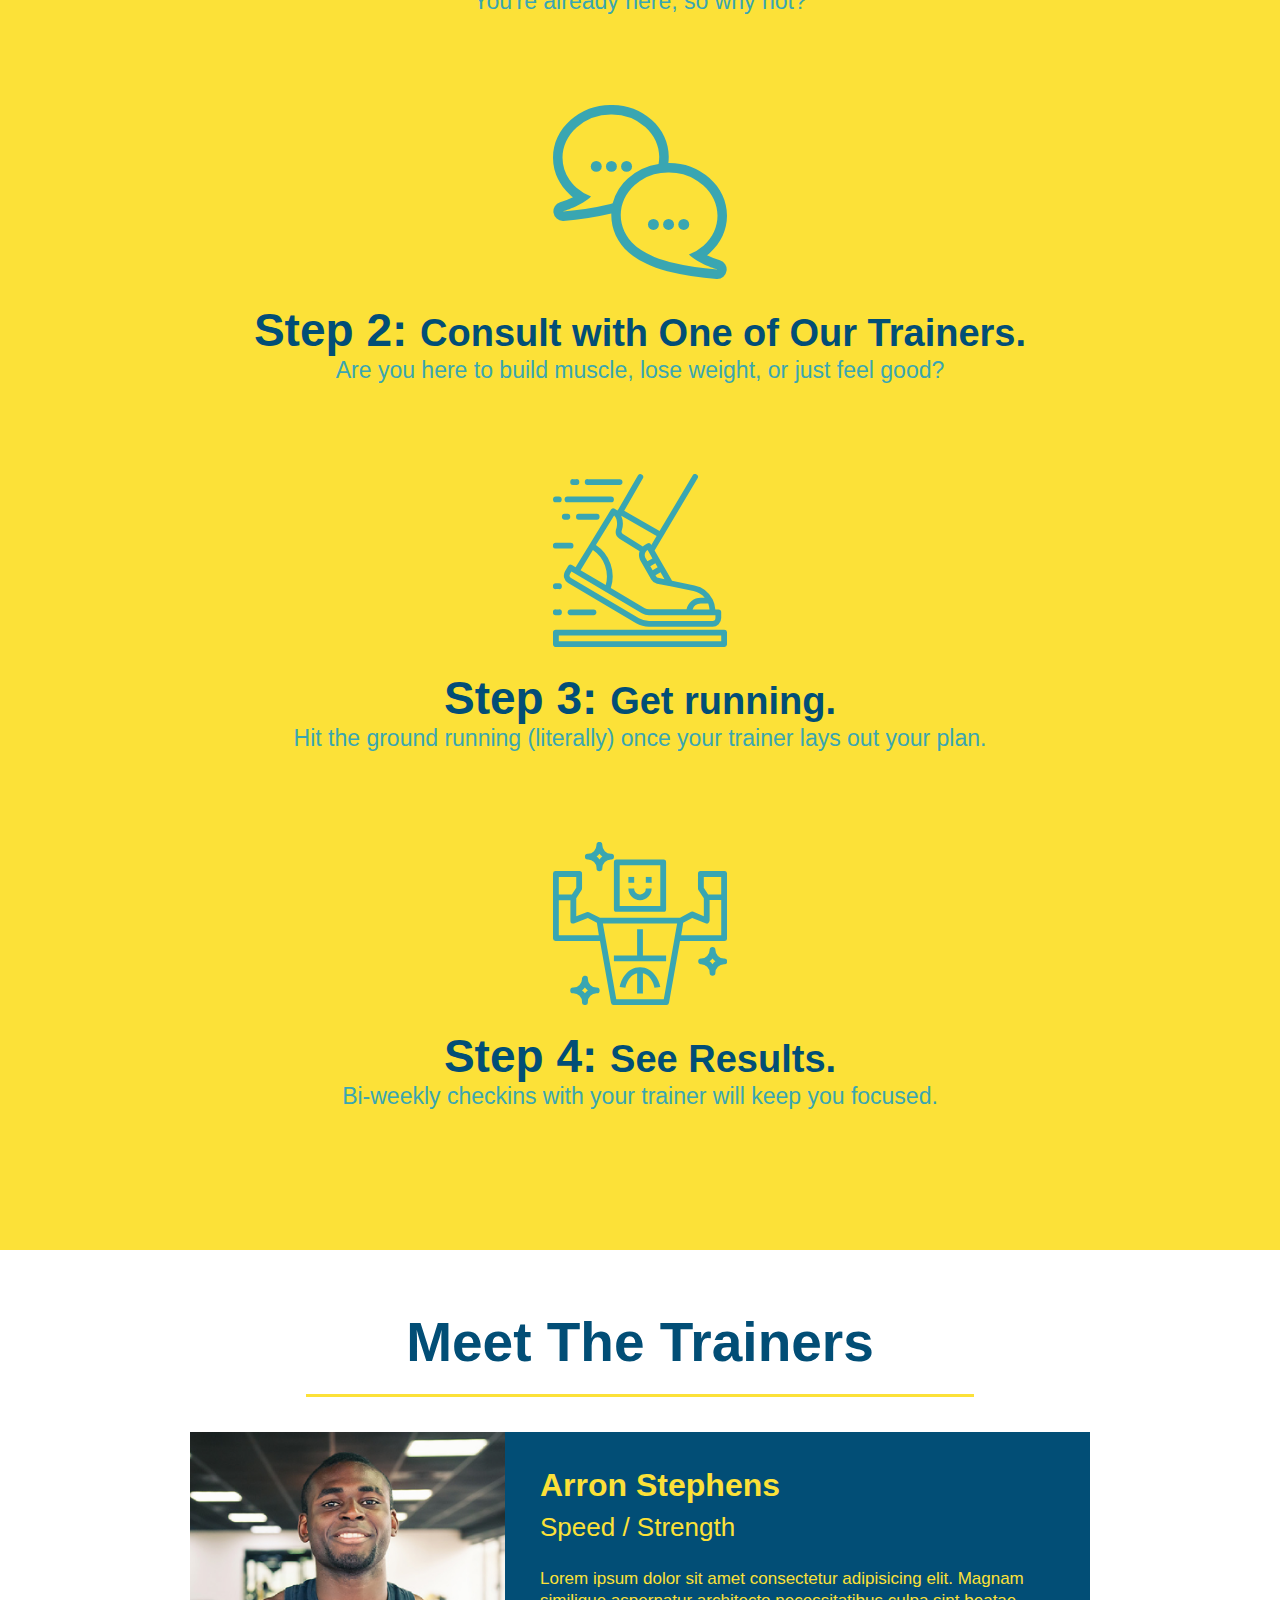
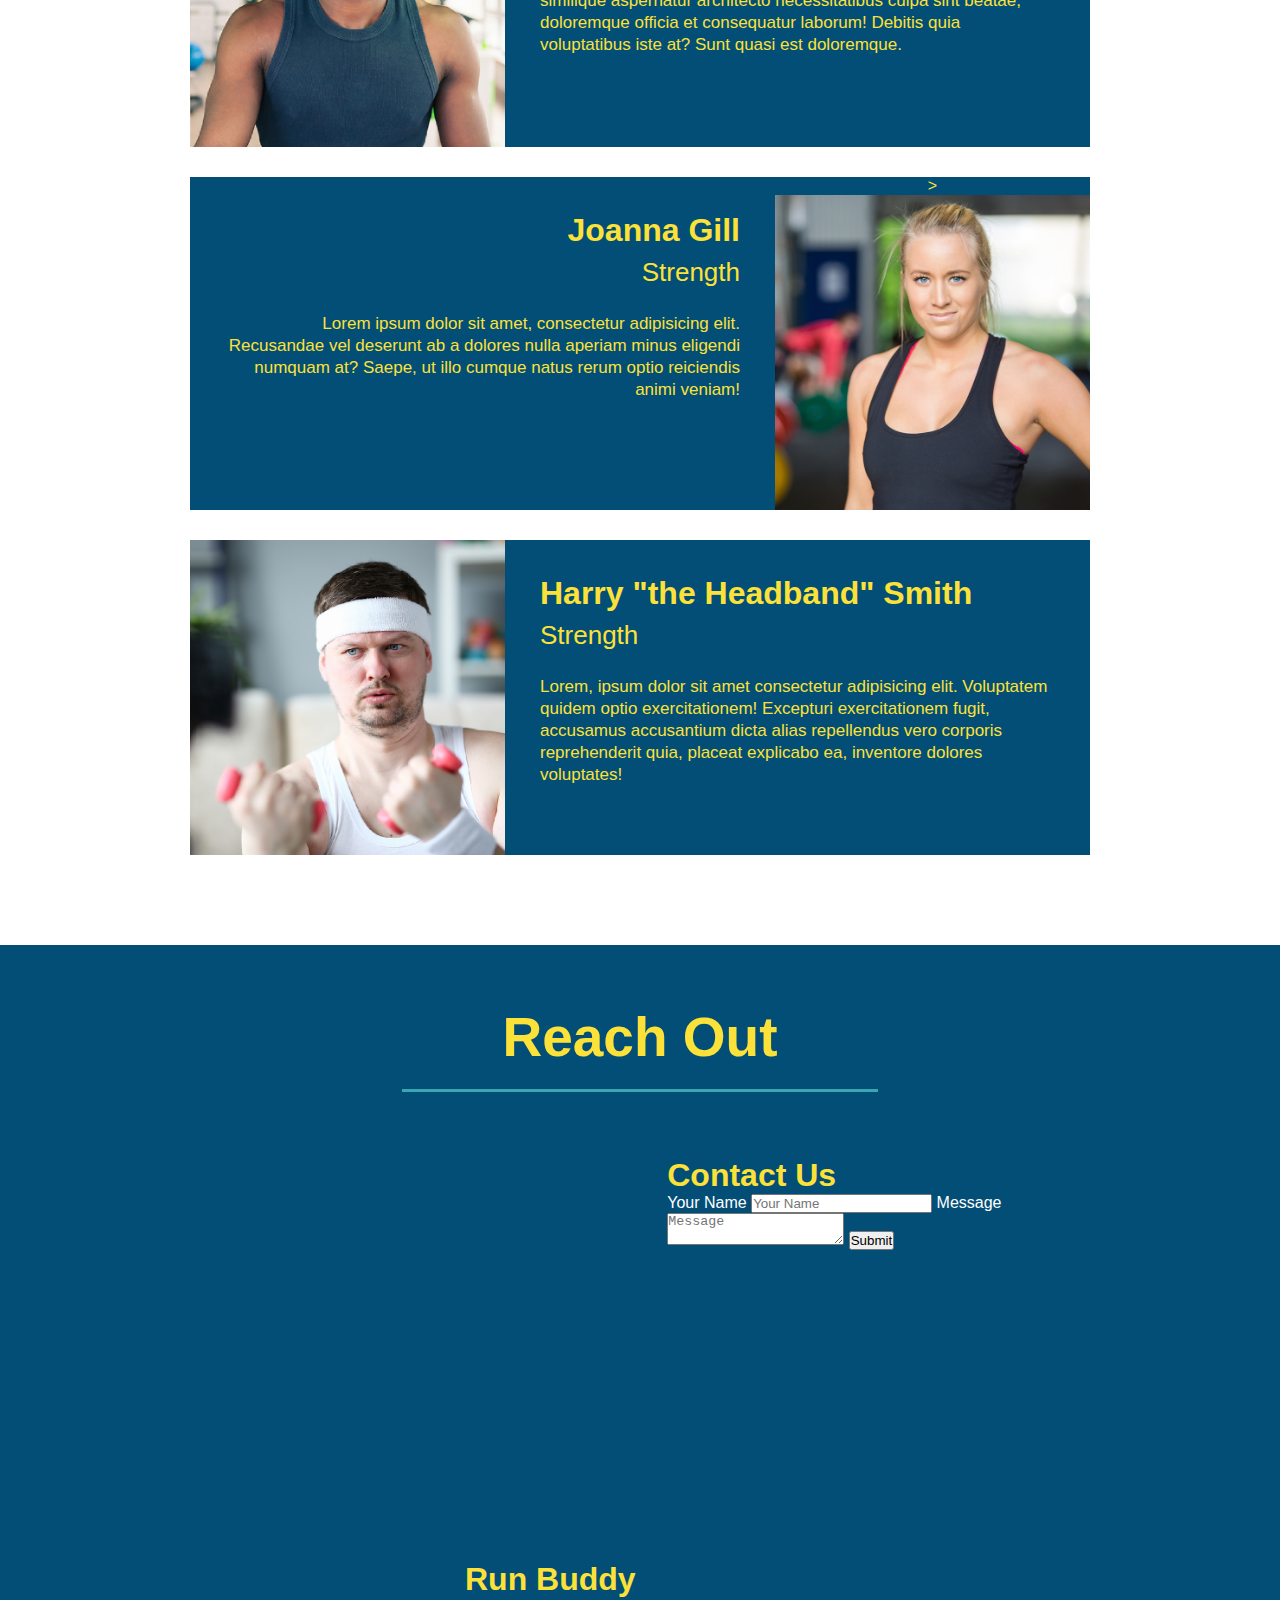
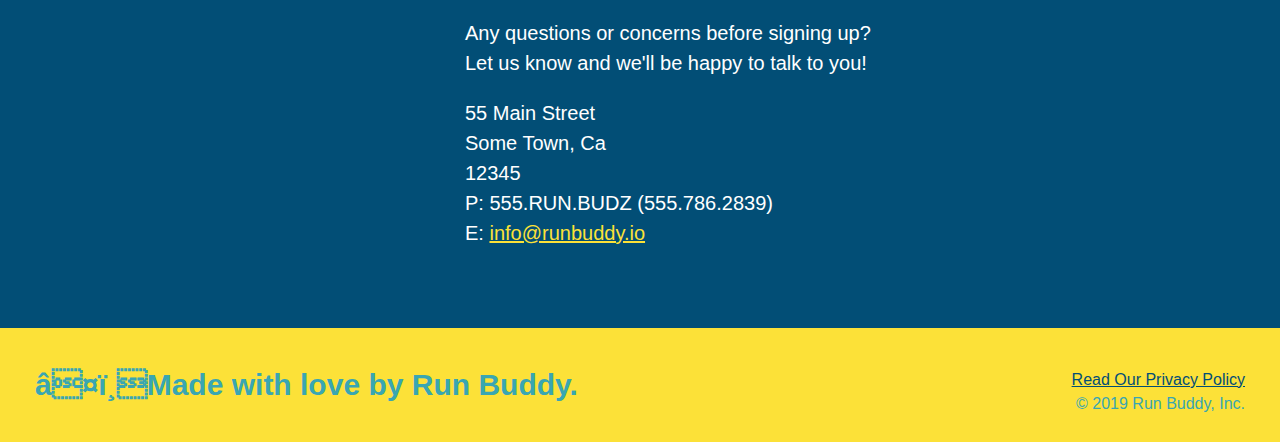
==== commit 5d12cc7e: "add contact form" ====
--- a/index.html
+++ b/index.html
@@ -215,6 +215,19 @@
         >
         </iframe>
 
+        <div class="contact-form">
+          <h3>Contact Us</h3>
+          <form>
+            <label for="contact-name">Your Name</label>
+            <input type="text" id="contact-name" placeholder="Your Name" />
+
+            <label for="contact-message">Message</label>
+            <textarea id="contact-message" placeholder="Message"></textarea>
+
+            <button type="submit">Submit</button>
+          </form>
+        </div>
+
         <div>
           <h3>Run Buddy</h3>
           <p>
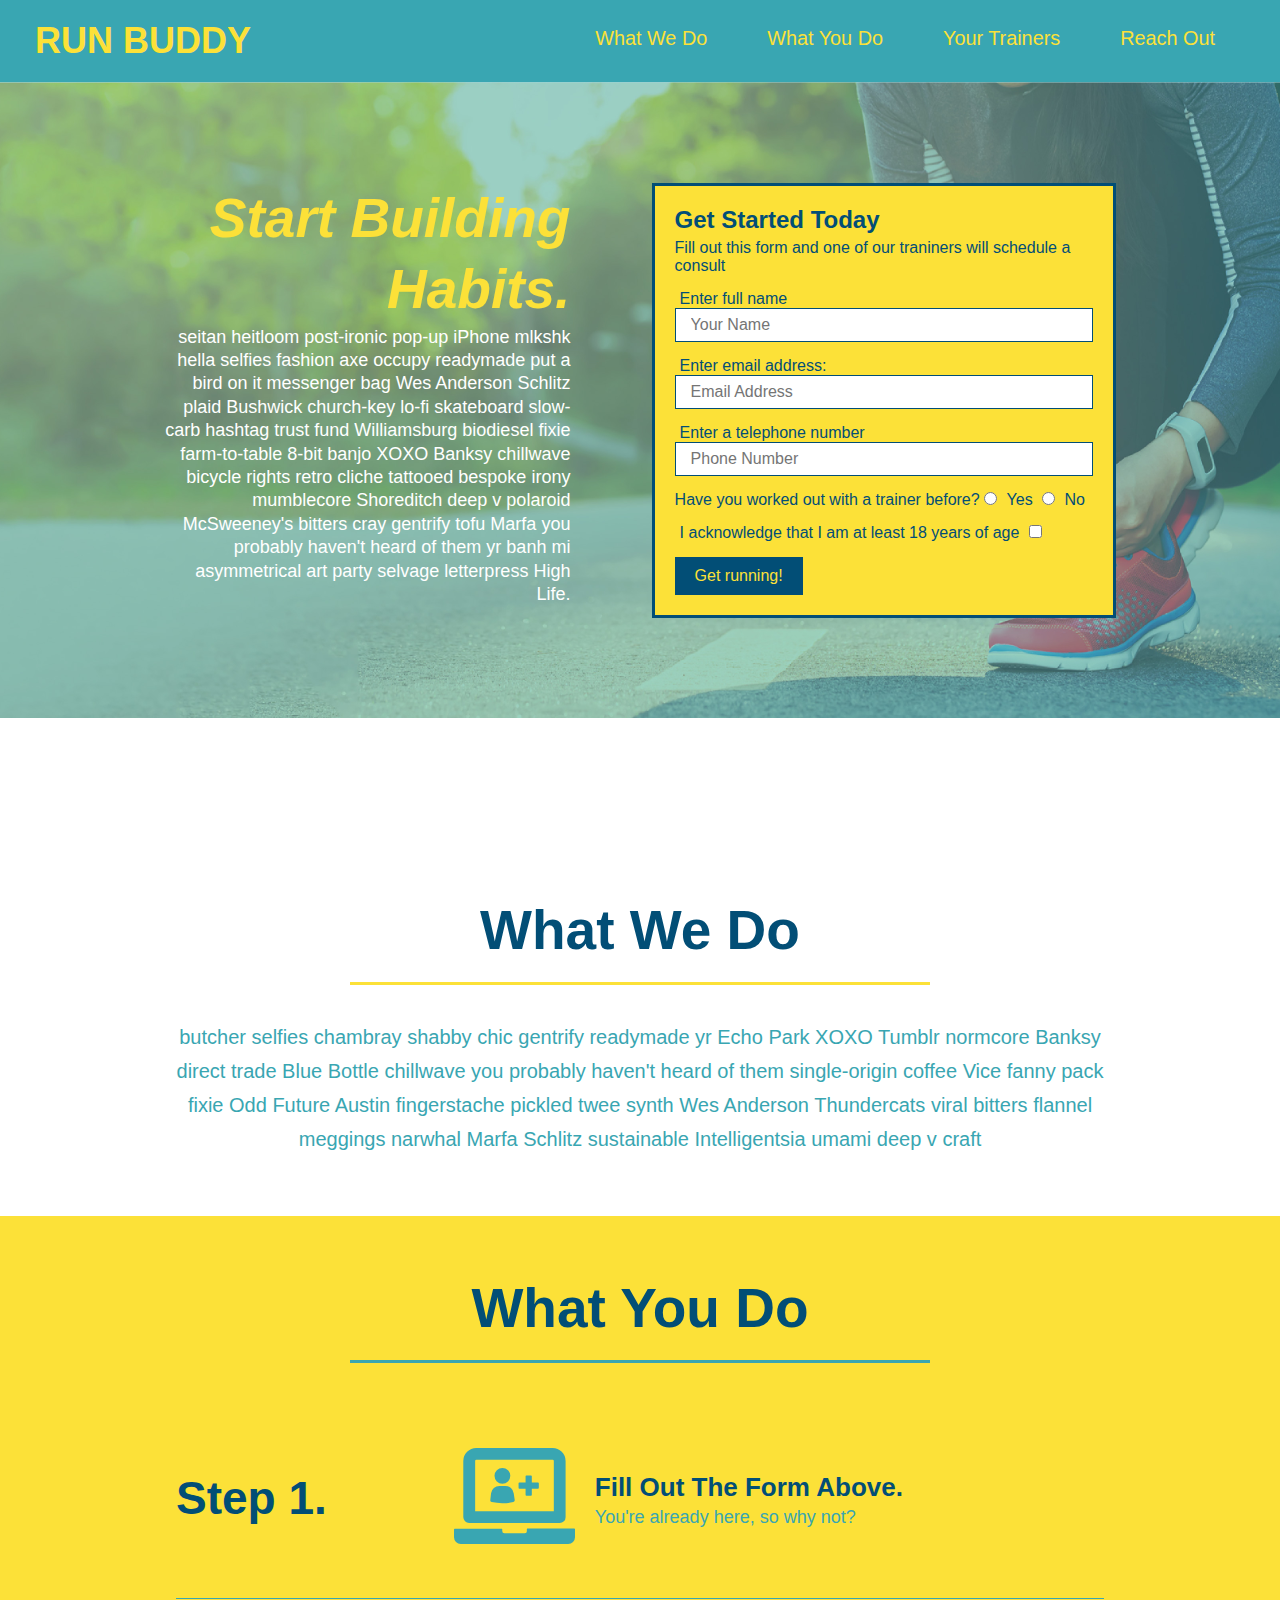
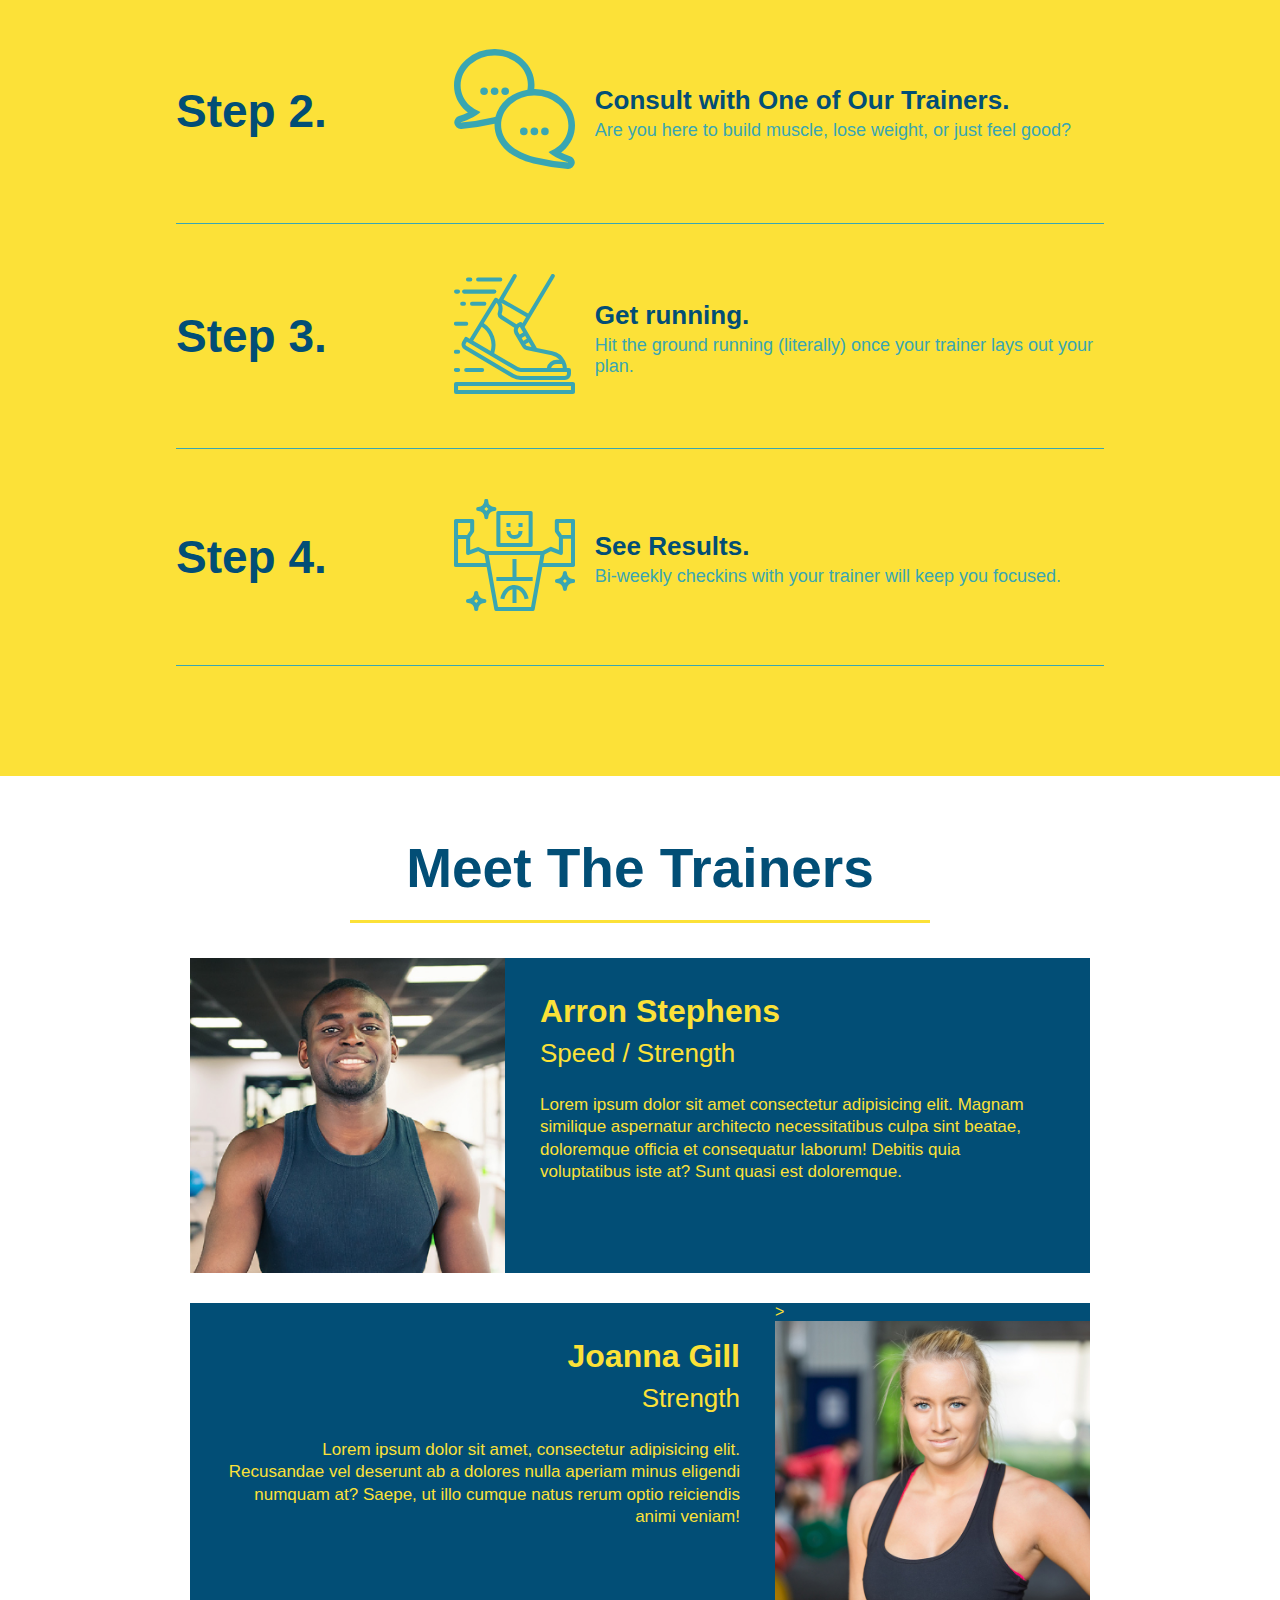
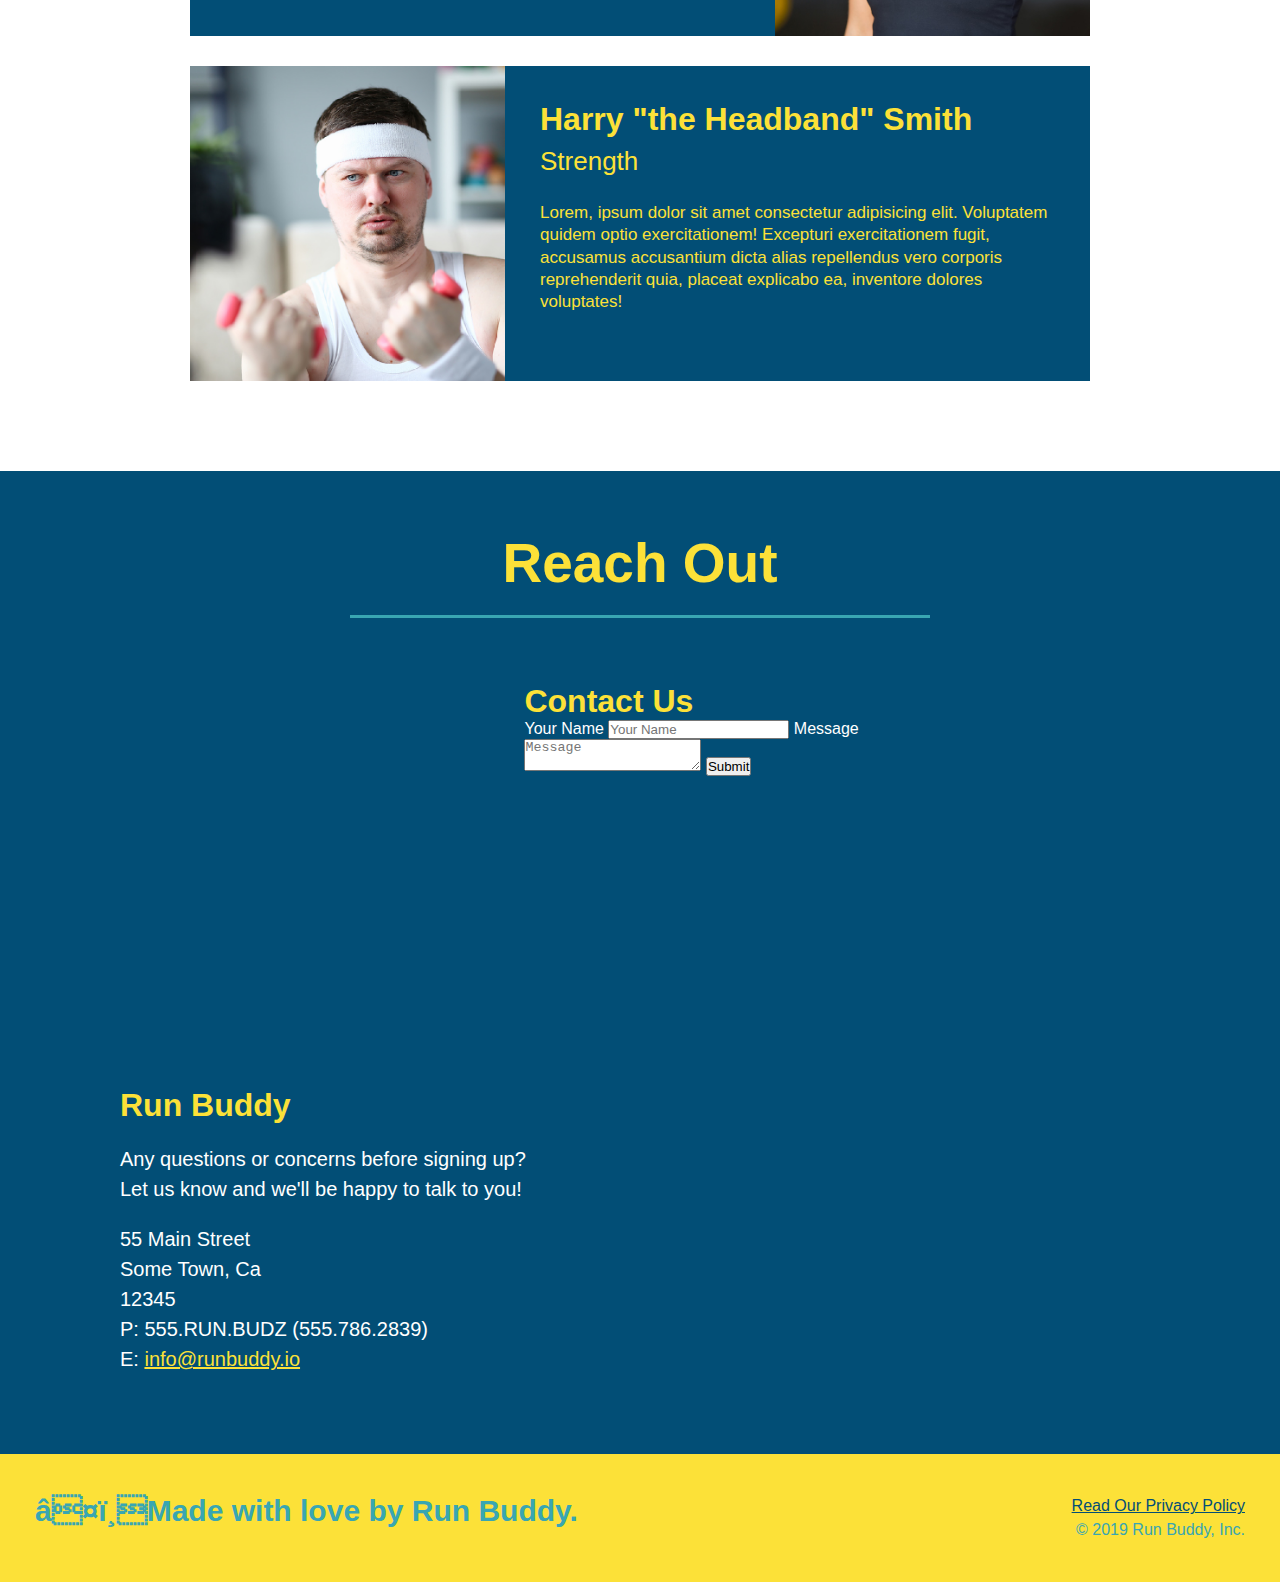
==== commit 79bb72c5: "add flexbox to the steps" ====
--- a/index.html
+++ b/index.html
@@ -100,55 +100,93 @@
     <!--hero/jumbotron-->
     <section></section>
 
+    <!--Wrap every h2 with a class of "section-title" in this div!-->
     <!--"what we do" section-->
     <section id="what-we-do" class="intro">
-      <h2 class="section-title primary-border">What We Do</h2>
-      <p>
-        butcher selfies chambray shabby chic gentrify readymade yr Echo Park
-        XOXO Tumblr normcore Banksy direct trade Blue Bottle chillwave you
-        probably haven't heard of them single-origin coffee Vice fanny pack
-        fixie Odd Future Austin fingerstache pickled twee synth Wes Anderson
-        Thundercats viral bitters flannel meggings narwhal Marfa Schlitz
-        sustainable Intelligentsia umami deep v craft
-      </p>
+      <div class="flex-row">
+        <h2 class="section-title primary-border">What We Do</h2>
+      </div>
+
+      <div class="flex-row">
+        <p>
+          butcher selfies chambray shabby chic gentrify readymade yr Echo Park
+          XOXO Tumblr normcore Banksy direct trade Blue Bottle chillwave you
+          probably haven't heard of them single-origin coffee Vice fanny pack
+          fixie Odd Future Austin fingerstache pickled twee synth Wes Anderson
+          Thundercats viral bitters flannel meggings narwhal Marfa Schlitz
+          sustainable Intelligentsia umami deep v craft
+        </p>
+      </div>
     </section>
 
     <!--"what you do" section-->
     <section id="what-you-do" class="steps">
-      <h2 class="section-title secondary-border">What You Do</h2>
-
-      <div>
-        <!--insert this img element-->
-        <img src="./assets/images/step-1.svg" alt="" />
-        <h3>Step 1: <span> Fill Out The Form Above.</span></h3>
-        <p>You're already here, so why not?</p>
-      </div>
-
-      <div>
-        <img src="./assets/images/step-2.svg" alt="" />
-        <h3>Step 2: <span>Consult with One of Our Trainers.</span></h3>
-        <p>Are you here to build muscle, lose weight, or just feel good?</p>
-      </div>
-
-      <div>
-        <img src="./assets/images/step-3.svg" alt="" />
-        <h3>Step 3: <span>Get running.</span></h3>
-        <p>
-          Hit the ground running (literally) once your trainer lays out your
-          plan.
-        </p>
-      </div>
-
-      <div>
-        <img src="./assets/images/step-4.svg" alt="" />
-        <h3>Step 4: <span>See Results.</span></h3>
-        <p>Bi-weekly checkins with your trainer will keep you focused.</p>
+      <div class="flex-row">
+        <h2 class="section-title secondary-border">What You Do</h2>
+      </div>
+
+      <div class="step">
+        <h3>Step 1.</h3>
+        <div class="step-info">
+          <div class="step-img">
+            <img src="./assets/images/step-1.svg" alt="" />
+          </div>
+          <div class="step-text">
+            <h4>Fill Out The Form Above.</h4>
+            <p>You're already here, so why not?</p>
+          </div>
+        </div>
+      </div>
+
+      <div class="step">
+        <h3>Step 2.</h3>
+        <div class="step-info">
+          <div class="step-img">
+            <img src="./assets/images/step-2.svg" alt="" />
+          </div>
+          <div class="step-text">
+            <h4>Consult with One of Our Trainers.</h4>
+            <p>Are you here to build muscle, lose weight, or just feel good?</p>
+          </div>
+        </div>
+      </div>
+
+      <div class="step">
+        <h3>Step 3.</h3>
+        <div class="step-info">
+          <div class="step-img">
+            <img src="./assets/images/step-3.svg" alt="" />
+          </div>
+          <div class="step-text">
+            <h4>Get running.</h4>
+            <p>
+              Hit the ground running (literally) once your trainer lays out your
+              plan.
+            </p>
+          </div>
+        </div>
+      </div>
+
+      <div class="step">
+        <h3>Step 4.</h3>
+        <div class="step-info">
+          <div class="step-img">
+            <img src="./assets/images/step-4.svg" alt="" />
+          </div>
+          <div class="step-text">
+            <h4>See Results.</h4>
+            <p>Bi-weekly checkins with your trainer will keep you focused.</p>
+          </div>
+        </div>
       </div>
     </section>
 
     <!--"meet the trainers" section-->
     <section id="your-trainers" class="trainers">
-      <h2 class="section-title primary-border">Meet The Trainers</h2>
+      <div class="flex-row">
+        <h2 class="section-title primary-border">Meet The Trainers</h2>
+      </div>
+
       <article class="trainer">
         <img
           src="./assets/images/trainer-1.jpg"
@@ -205,7 +243,10 @@
 
     <!--"reach out" section-->
     <section id="reach-out" class="contact">
-      <h2 class="section-title secondary-border">Reach Out</h2>
+      <div class="flex-row">
+        <h2 class="section-title secondary-border">Reach Out</h2>
+      </div>
+
       <div class="contact-info">
         <iframe
           src="https://www.google.com/maps/embed?pb=!1m18!1m12!1m3!1d3716.0910213020475!2d-157.8274562499769!3d21.3469046857573!2m3!1f0!2f0!3f0!3m2!1i1024!2i768!4f13.1!3m3!1m2!1s0x7c006c427683ee57%3A0xfa32fcfdc5a1f1d4!2s3849%20Old%20Pali%20Rd%2C%20Honolulu%2C%20HI%2096817!5e0!3m2!1sen!2sus!4v1635129373540!5m2!1sen!2sus"
--- a/assets/css/style.css
+++ b/assets/css/style.css
@@ -11,8 +11,11 @@
 
 /* apply styles to <header> */
 header {
+  display: flex;
   padding: 20px 35px;
   background-color: #39a6b2;
+  justify-content: space-between;
+  flex-wrap: wrap;
 }
 
 header h1 {
@@ -20,7 +23,6 @@
   font-size: 36px;
   color: #fce138;
   margin: 0;
-  display: inline;
 }
 
 header a {
@@ -29,35 +31,39 @@
 }
 
 header nav {
-  float: right;
   margin: 7px 0;
 }
 
-header nav ul li {
-  display: inline;
+header nav ul {
+  display: flex;
+  flex-wrap: wrap;
+  justify-content: space-between;
+  align-items: center;
+  list-style: none;
 }
 
 header nav ul li a {
   margin: 0 30px;
   font-weight: lighter;
-  font-size: 22px;
+  font-size: 1.55vw;
 }
 
 footer {
   background: #fce138;
   width: 100%;
   padding: 40px 35px;
+  display: flex;
+  justify-content: space-between;
+  flex-wrap: wrap;
 }
 
 footer h2 {
-  display: inline;
   color: 024e76;
   font-size: 30px;
   margin: 0;
 }
 
 footer div {
-  float: right;
   line-height: 1.5;
   text-align: right;
 }
@@ -73,22 +79,38 @@
 /* Hero Style Start */
 .hero {
   background-image: url("../images/hero-bg.jpg");
-  height: 600px;
+
   background-size: cover;
   background-position: center;
-  position: relative;
+  display: flex;
+  justify-content: center;
+  flex-wrap: wrap;
+}
+
+.hero-cta {
+  width: 35%;
+  text-align: right;
+  margin: 3.5%;
+  color: #fff;
+  font-size: 18px;
+  line-height: 1.3;
+}
+
+.hero-cta h2 {
+  font-style: italic;
+  font-size: 55px;
+  color: #fce138;
 }
 /* Hero  Style End */
 
 .hero-form {
   background-color: #fce138;
   padding: 20px;
-  width: 500px;
+  width: 40%;
+  margin: 3.5%;
+
   color: #024e76;
   border: solid 3px #024e76;
-  position: absolute;
-  bottom: 120px;
-  right: 140px;
 }
 
 .hero-form h3 {
@@ -122,10 +144,6 @@
   font-size: 16px;
 }
 /* Hero Styles End */
-
-.intro {
-  text-align: center;
-}
 
 .intro p {
   line-height: 1.7;
@@ -133,19 +151,20 @@
   width: 80%;
   font-size: 20px;
   margin: 0 auto;
+  text-align: center;
 }
 
 .steps {
-  text-align: center;
   background: #fce138;
 }
 .section-title {
   font-size: 55px;
   color: #024e76;
-  margin-bottom: 35px;
-  padding: 0 100px 20px 100px;
   border-bottom: 3px solid;
-  display: inline-block;
+  padding-bottom: 20px;
+  text-align: center;
+  margin: 0 auto 35px auto;
+  width: 50%;
 }
 
 .primary-border {
@@ -156,32 +175,55 @@
   border-color: #39a6b2;
 }
 
-.steps div {
-  margin-bottom: 80px;
-}
-
-.steps img {
-  width: 15%;
-  margin: 10px 0;
-}
-
-.steps h3 {
+.step {
+  margin: 50px auto;
+  padding-bottom: 50px;
+  width: 80%;
+  border-bottom: 1px solid #39a6b2;
+  display: flex;
+  flex-wrap: wrap;
+  align-items: center;
+  justify-content: space-between;
+}
+
+.step h3 {
   color: #024e76;
   font-size: 46px;
-  margin-top: 10px;
-}
-
-.steps p {
+  flex: 1 30%;
+}
+
+.step-text p {
   color: #39a6b2;
-  font-size: 23px;
-}
-
-.steps span {
-  font-size: 38px;
+  font-size: 18px;
+}
+
+.step-info {
+  flex: 2 70%;
+  display: flex;
+  flex-wrap: wrap;
+  align-items: center;
+}
+
+.step-img {
+  flex: 1 12%;
+  margin-right: 20px;
+}
+
+.step-img img {
+  max-width: 100%;
+}
+
+.step-text {
+  flex: 12;
+}
+
+.step-text h4 {
+  font-size: 26px;
+  line-height: 1.5;
+  color: #024e76;
 }
 
 .trainers {
-  text-align: center;
 }
 
 .trainer {
@@ -211,6 +253,10 @@
   text-align: right;
 }
 
+.flex-row {
+  display: flex;
+}
+
 .trainer-bio h3 {
   font-size: 32px;
   margin-bottom: 8px;
@@ -229,7 +275,6 @@
 
 /* REACH OUT STYLES START */
 .contact {
-  text-align: center;
   background: #024e76;
 }
 
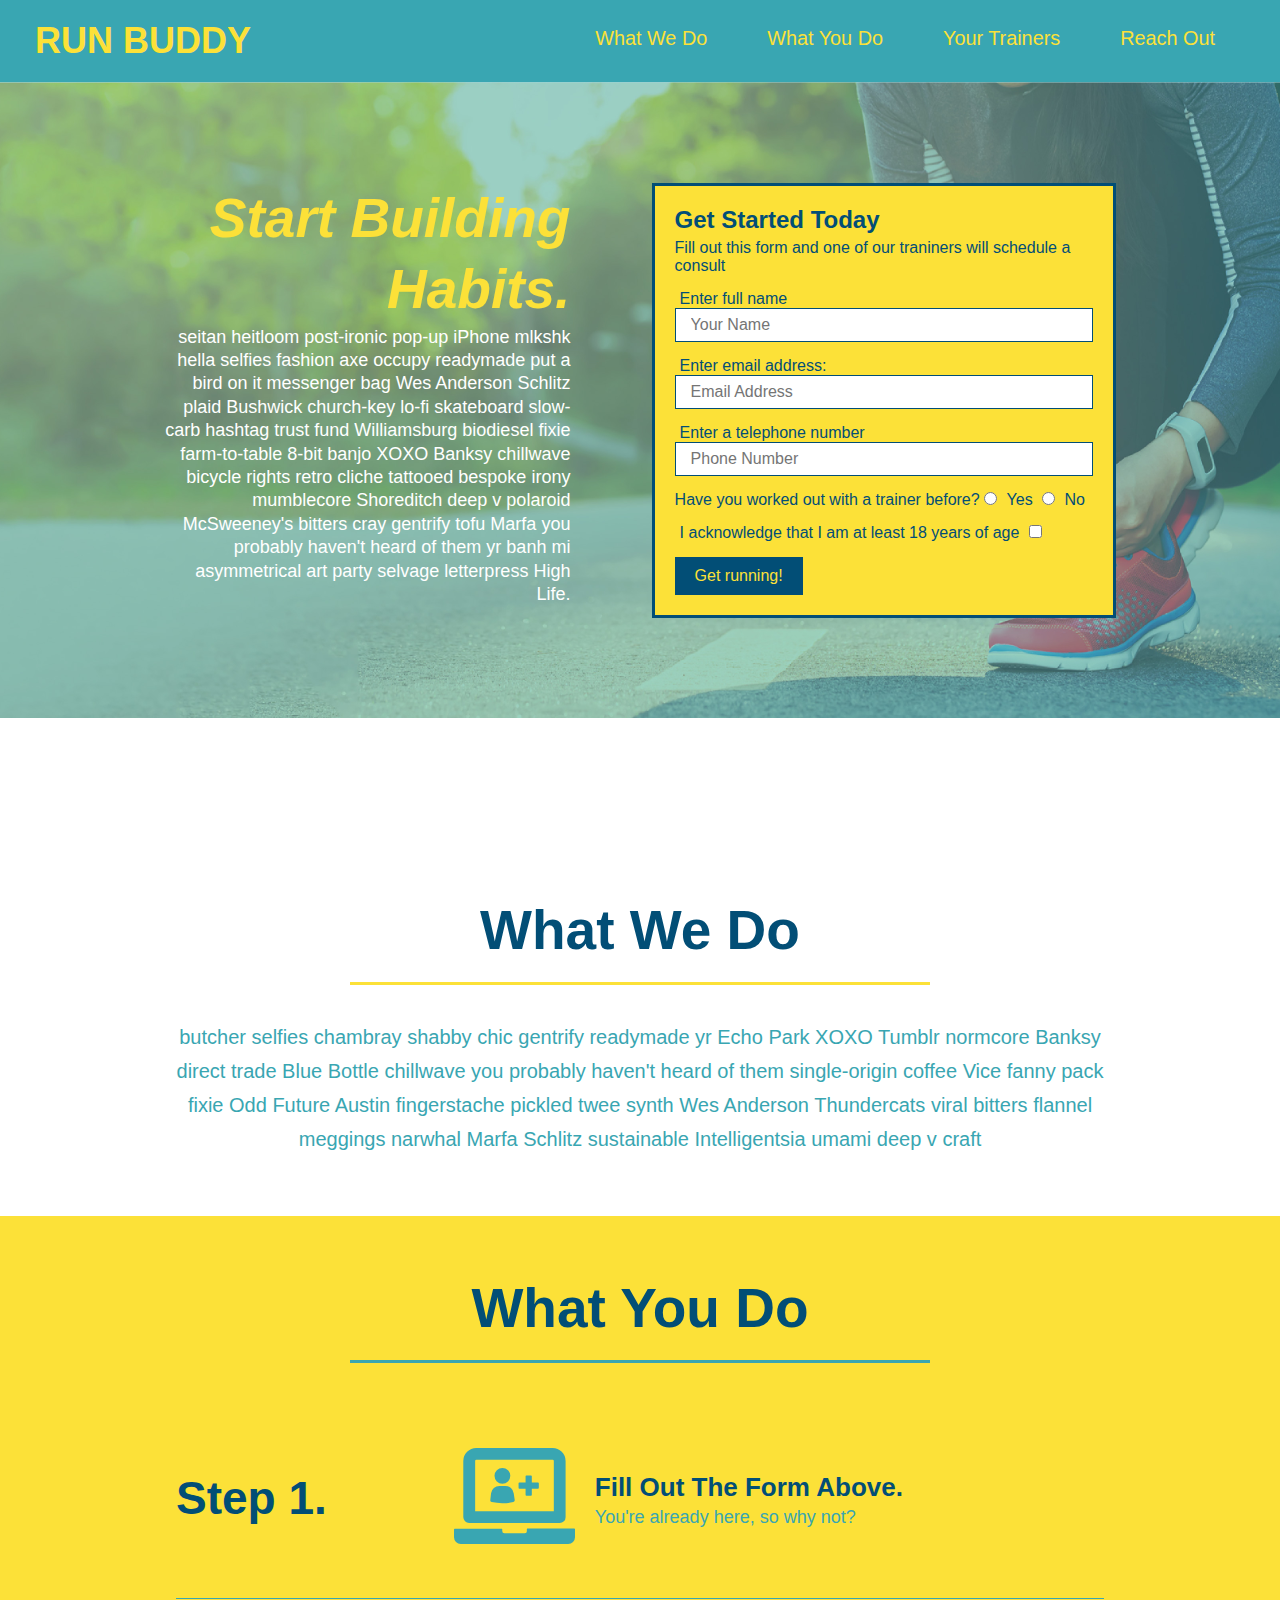
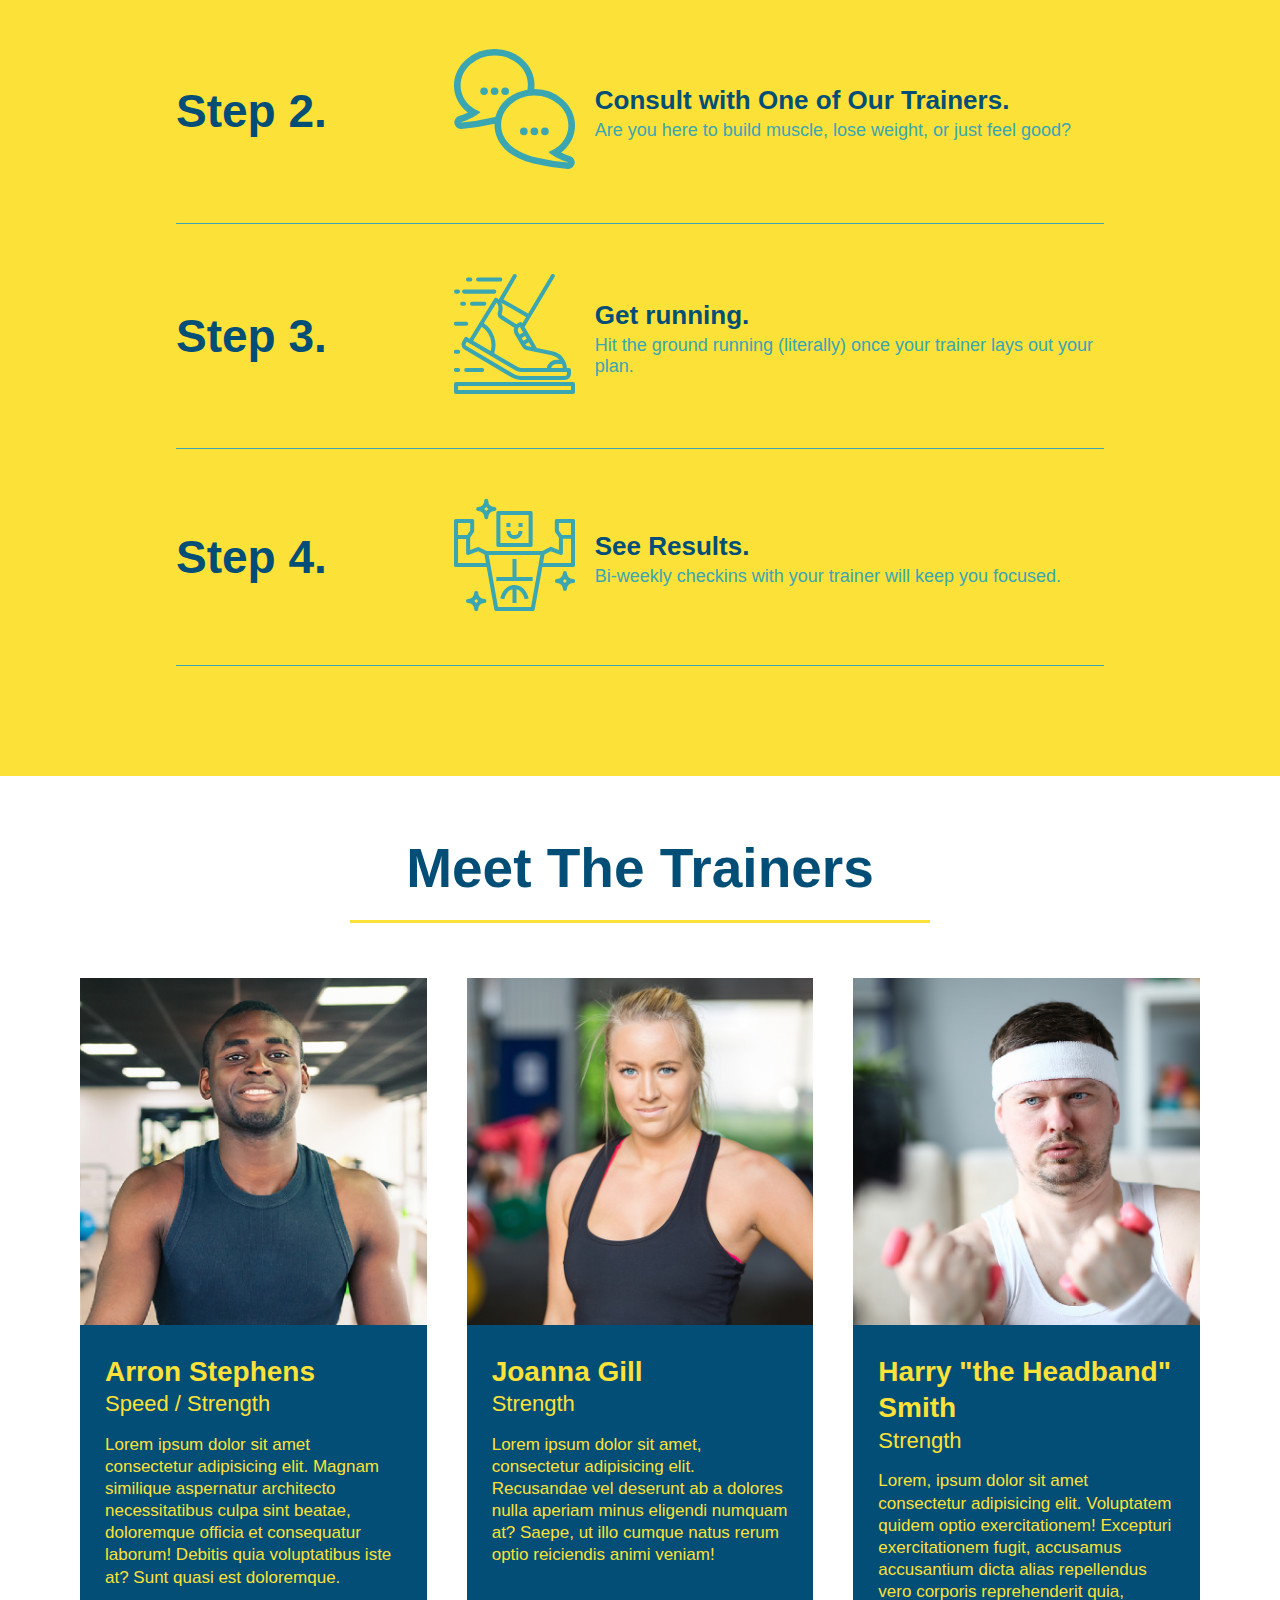
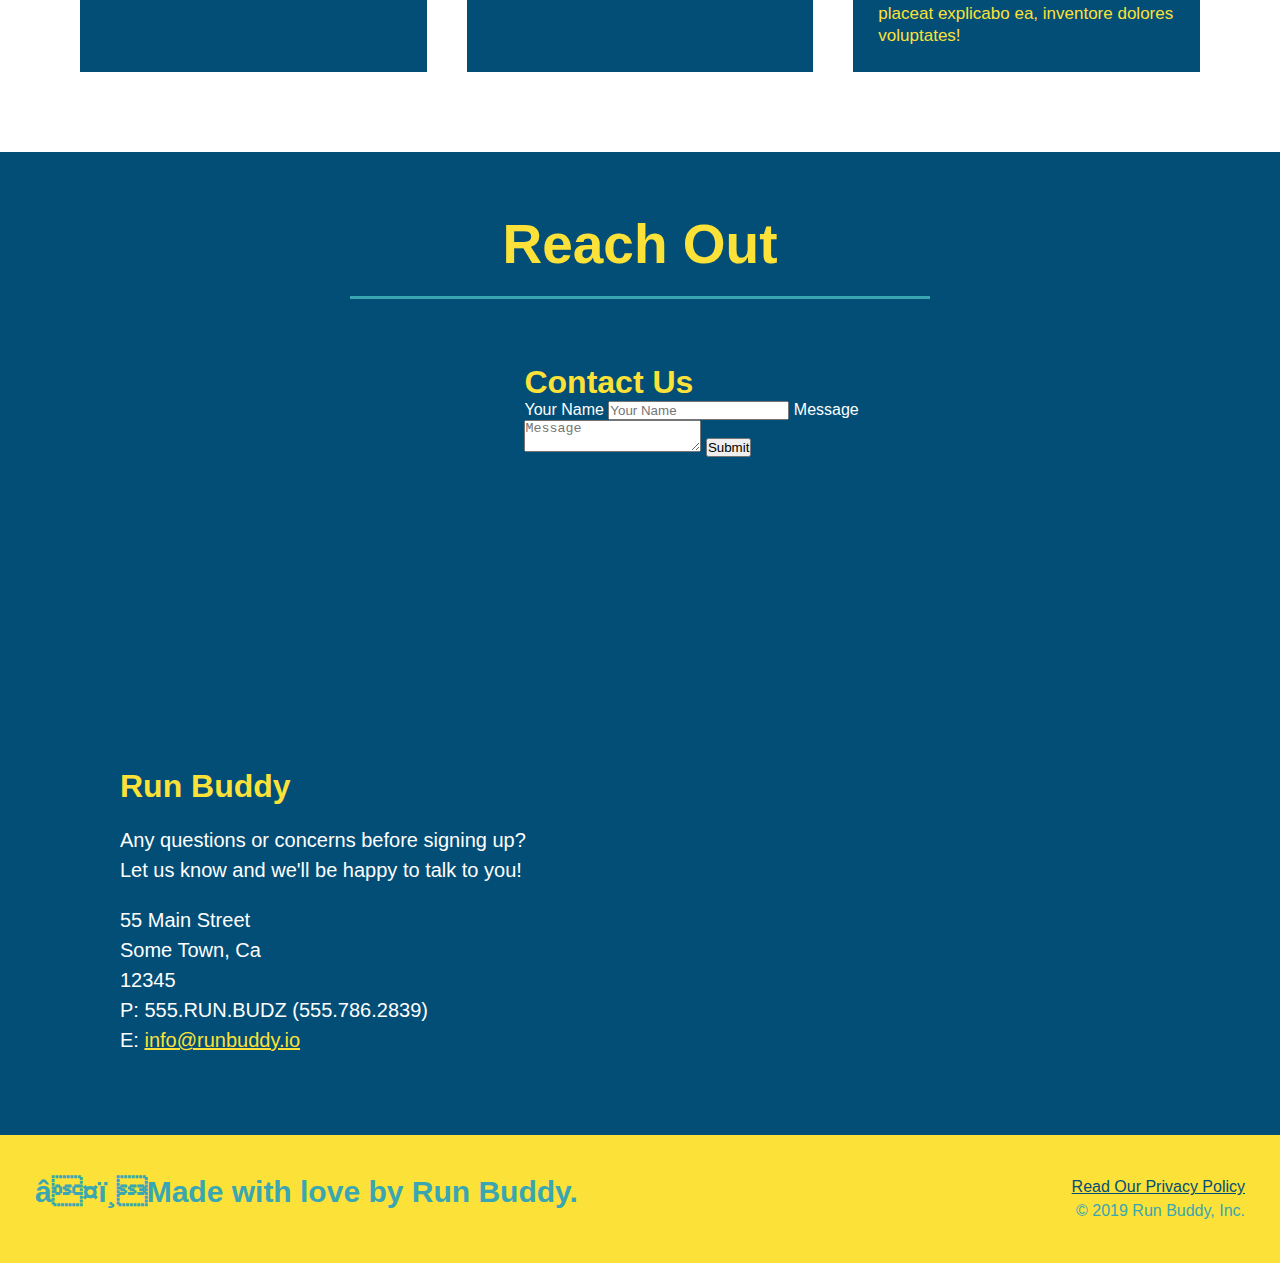
==== commit 4db45518: "add flexbox to the trainers" ====
--- a/index.html
+++ b/index.html
@@ -182,63 +182,67 @@
     </section>
 
     <!--"meet the trainers" section-->
-    <section id="your-trainers" class="trainers">
+    <section id="your-trainers">
       <div class="flex-row">
         <h2 class="section-title primary-border">Meet The Trainers</h2>
       </div>
 
-      <article class="trainer">
-        <img
-          src="./assets/images/trainer-1.jpg"
-          alt="Arron Stephens in his workout clother, ready to pump iron"
-        />
-        <div class="trainer-bio text-left">
-          <h3>Arron Stephens</h3>
-          <h4>Speed / Strength</h4>
-          <p>
-            Lorem ipsum dolor sit amet consectetur adipisicing elit. Magnam
-            similique aspernatur architecto necessitatibus culpa sint beatae,
-            doloremque officia et consequatur laborum! Debitis quia voluptatibus
-            iste at? Sunt quasi est doloremque.
-          </p>
-        </div>
-      </article>
-
-      <!--second trainer bio-->
-      <article class="trainer">
-        <div class="trainer-bio text-right">
-          <h3>Joanna Gill</h3>
-          <h4>Strength</h4>
-          <p>
-            Lorem ipsum dolor sit amet, consectetur adipisicing elit. Recusandae
-            vel deserunt ab a dolores nulla aperiam minus eligendi numquam at?
-            Saepe, ut illo cumque natus rerum optio reiciendis animi veniam!
-          </p>
-        </div>
-        ><img
-          src="./assets/images/trainer-2.jpg"
-          alt="Joanna Gill cooling off after a workout"
-        />
-      </article>
-
-      <!--third trainer bio-->
-      <article class="trainer">
-        <img
-          src="./assets/images/trainer-3.jpg"
-          alt="Harry Smith wearing a headband and lifting comically small pink weights"
-        />
-        <div class="trainer-bio text-left">
-          <h3>Harry "the Headband" Smith</h3>
-          <h4>Strength</h4>
-          <p>
-            Lorem, ipsum dolor sit amet consectetur adipisicing elit. Voluptatem
-            quidem optio exercitationem! Excepturi exercitationem fugit,
-            accusamus accusantium dicta alias repellendus vero corporis
-            reprehenderit quia, placeat explicabo ea, inventore dolores
-            voluptates!
-          </p>
-        </div>
-      </article>
+      <div class="trainers">
+        <!--first trainer bio-->
+        <article class="trainer">
+          <img
+            src="./assets/images/trainer-1.jpg"
+            alt="Arron Stephens in his workout clother, ready to pump iron"
+          />
+          <div class="trainer-bio">
+            <h3 class="trainer-name">Arron Stephens</h3>
+            <h4 class="trainer-role">Speed / Strength</h4>
+            <p>
+              Lorem ipsum dolor sit amet consectetur adipisicing elit. Magnam
+              similique aspernatur architecto necessitatibus culpa sint beatae,
+              doloremque officia et consequatur laborum! Debitis quia
+              voluptatibus iste at? Sunt quasi est doloremque.
+            </p>
+          </div>
+        </article>
+
+        <!--second trainer bio-->
+        <article class="trainer">
+          <img
+            src="./assets/images/trainer-2.jpg"
+            alt="Joanna Gill cooling off after a workout"
+          />
+          <div class="trainer-bio">
+            <h3 class="trainer-name">Joanna Gill</h3>
+            <h4 class="trainer-role">Strength</h4>
+            <p>
+              Lorem ipsum dolor sit amet, consectetur adipisicing elit.
+              Recusandae vel deserunt ab a dolores nulla aperiam minus eligendi
+              numquam at? Saepe, ut illo cumque natus rerum optio reiciendis
+              animi veniam!
+            </p>
+          </div>
+        </article>
+
+        <!--third trainer bio-->
+        <article class="trainer">
+          <img
+            src="./assets/images/trainer-3.jpg"
+            alt="Harry Smith wearing a headband and lifting comically small pink weights"
+          />
+          <div class="trainer-bio">
+            <h3 class="trainer-name">Harry "the Headband" Smith</h3>
+            <h4 class="trainer-role">Strength</h4>
+            <p>
+              Lorem, ipsum dolor sit amet consectetur adipisicing elit.
+              Voluptatem quidem optio exercitationem! Excepturi exercitationem
+              fugit, accusamus accusantium dicta alias repellendus vero corporis
+              reprehenderit quia, placeat explicabo ea, inventore dolores
+              voluptates!
+            </p>
+          </div>
+        </article>
+      </div>
     </section>
 
     <!--"reach out" section-->
--- a/assets/css/style.css
+++ b/assets/css/style.css
@@ -224,25 +224,28 @@
 }
 
 .trainers {
+  width: 100%;
+  margin: 0 auto;
+  display: flex;
+  flex-wrap: wrap;
+  justify-content: space-around;
 }
 
 .trainer {
-  width: 900px;
-  margin: 0 auto 30px auto;
+  margin: 20px;
   background: #024e76;
   color: #fce138;
-  overflow: auto;
+  flex: 1;
 }
 
 .trainer img {
-  width: 35%;
-  float: left;
+  width: 100%;
 }
 
 .trainer-bio {
-  padding: 35px;
-  float: left;
-  width: 65%;
+  padding: 25px;
+
+  line-height: 1.3;
 }
 
 .text-left {
@@ -258,19 +261,17 @@
 }
 
 .trainer-bio h3 {
-  font-size: 32px;
-  margin-bottom: 8px;
+  font-size: 28px;
 }
 
 .trainer-bio h4 {
   font-weight: lighter;
-  font-size: 26px;
-  margin-bottom: 25px;
+  font-size: 22px;
+  margin-bottom: 15px;
 }
 
 .trainer-bio p {
   font-size: 17px;
-  line-height: 1.3;
 }
 
 /* REACH OUT STYLES START */
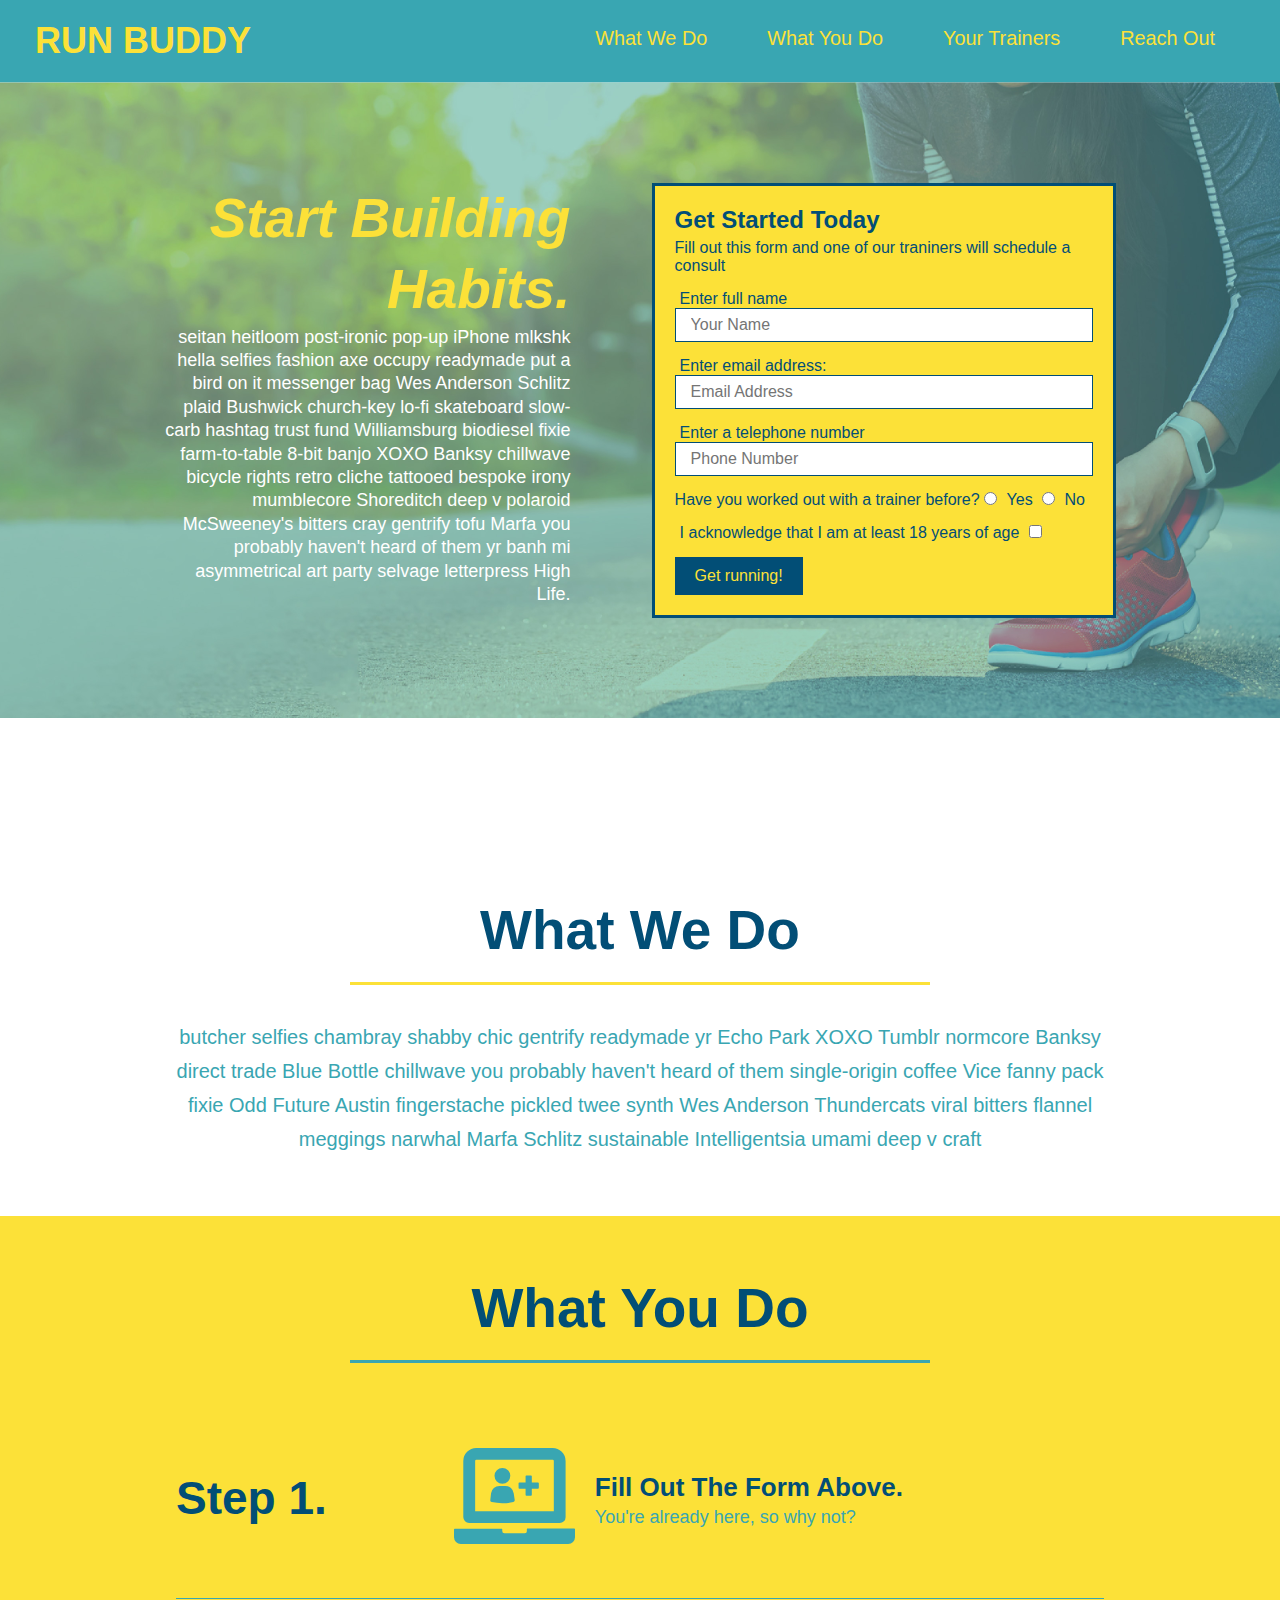
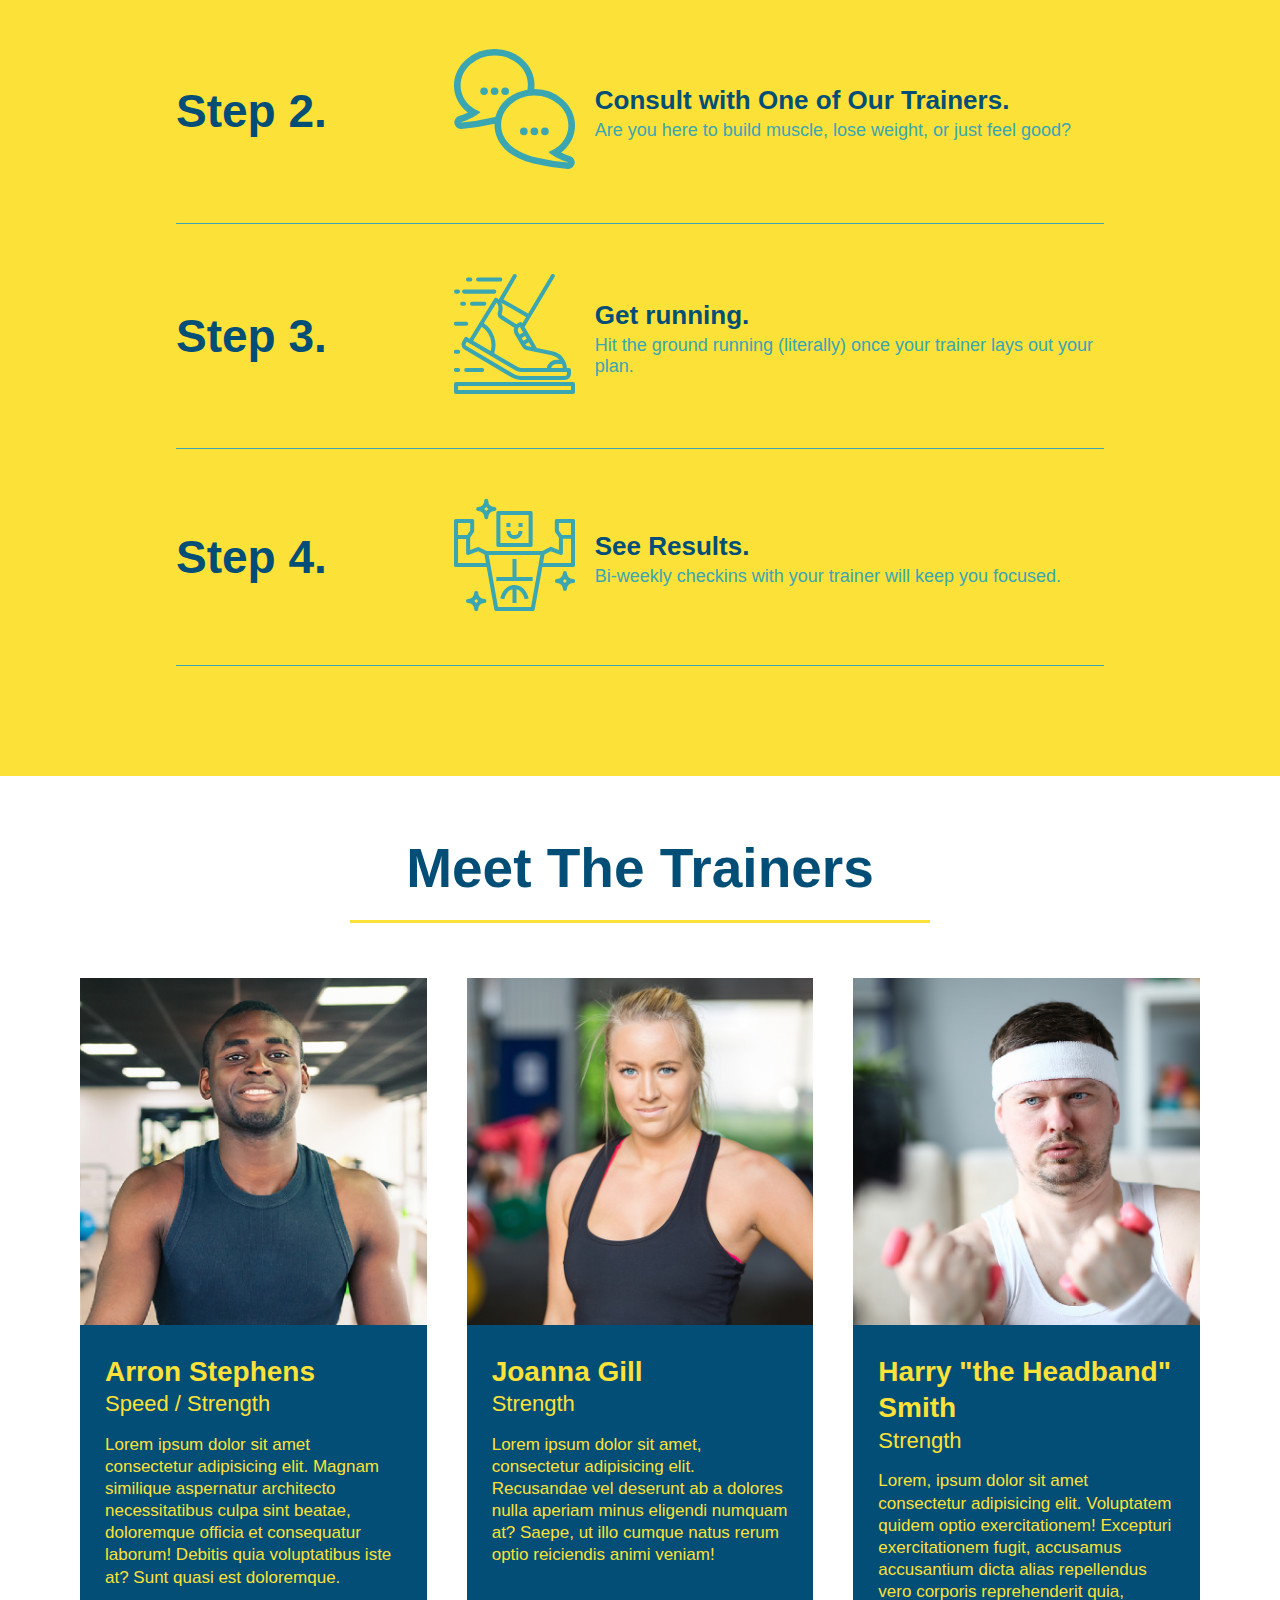
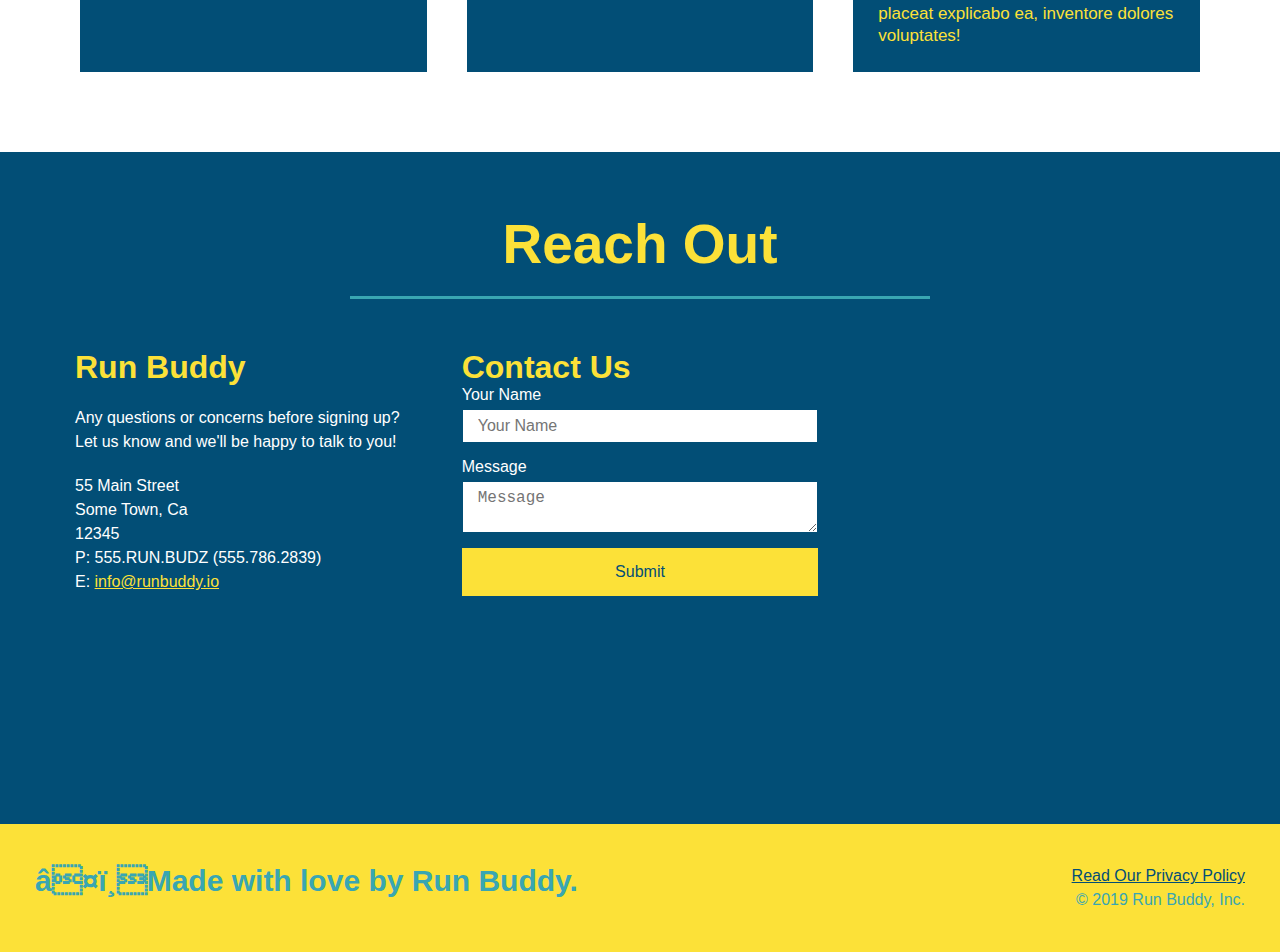
==== commit 9a0a2408: "ready to merge the feature branch to develop" ====
--- a/index.html
+++ b/index.html
@@ -252,27 +252,6 @@
       </div>
 
       <div class="contact-info">
-        <iframe
-          src="https://www.google.com/maps/embed?pb=!1m18!1m12!1m3!1d3716.0910213020475!2d-157.8274562499769!3d21.3469046857573!2m3!1f0!2f0!3f0!3m2!1i1024!2i768!4f13.1!3m3!1m2!1s0x7c006c427683ee57%3A0xfa32fcfdc5a1f1d4!2s3849%20Old%20Pali%20Rd%2C%20Honolulu%2C%20HI%2096817!5e0!3m2!1sen!2sus!4v1635129373540!5m2!1sen!2sus"
-          style="border: 0"
-          allowfullscreen=""
-          loading="lazy"
-        >
-        </iframe>
-
-        <div class="contact-form">
-          <h3>Contact Us</h3>
-          <form>
-            <label for="contact-name">Your Name</label>
-            <input type="text" id="contact-name" placeholder="Your Name" />
-
-            <label for="contact-message">Message</label>
-            <textarea id="contact-message" placeholder="Message"></textarea>
-
-            <button type="submit">Submit</button>
-          </form>
-        </div>
-
         <div>
           <h3>Run Buddy</h3>
           <p>
@@ -288,6 +267,27 @@
             E: <a href="mailto:info@runbuddy.io">info@runbuddy.io</a>
           </address>
         </div>
+
+        <div class="contact-form">
+          <h3>Contact Us</h3>
+          <form>
+            <label for="contact-name">Your Name</label>
+            <input type="text" id="contact-name" placeholder="Your Name" />
+
+            <label for="contact-message">Message</label>
+            <textarea id="contact-message" placeholder="Message"></textarea>
+
+            <button type="submit">Submit</button>
+          </form>
+        </div>
+
+        <iframe
+          src="https://www.google.com/maps/embed?pb=!1m18!1m12!1m3!1d3716.0910213020475!2d-157.8274562499769!3d21.3469046857573!2m3!1f0!2f0!3f0!3m2!1i1024!2i768!4f13.1!3m3!1m2!1s0x7c006c427683ee57%3A0xfa32fcfdc5a1f1d4!2s3849%20Old%20Pali%20Rd%2C%20Honolulu%2C%20HI%2096817!5e0!3m2!1sen!2sus!4v1635129373540!5m2!1sen!2sus"
+          style="border: 0"
+          allowfullscreen=""
+          loading="lazy"
+        >
+        </iframe>
       </div>
     </section>
 
--- a/assets/css/style.css
+++ b/assets/css/style.css
@@ -283,17 +283,22 @@
   color: #fce138;
 }
 
+.contact-info {
+  display: flex;
+  justify-content: space-between;
+  flex-wrap: wrap;
+}
+
+.contact-info > * {
+  flex: 1;
+  margin: 15px;
+}
+
 .contact-info iframe {
-  width: 400px;
   height: 400px;
 }
 
 .contact-info div {
-  width: 410px;
-  display: inline-block;
-  vertical-align: top;
-  text-align: left;
-  margin: 30px 0 0 60px;
   color: white;
 }
 
@@ -306,10 +311,32 @@
 .contact-info address {
   margin: 20px 0;
   line-height: 1.5;
-  font-size: 20px;
+  font-size: 16px;
   font-style: normal;
 }
 
+.contact-form input,
+.contact-form textarea {
+  border: 1px solid #024e76;
+  display: block;
+  padding: 7px 15px;
+  font-size: 16px;
+  color: #024e76;
+  width: 100%;
+  margin-bottom: 15px;
+  margin-top: 5px;
+}
+
+.contact-form button {
+  width: 100%;
+  border: none;
+  background: #fce138;
+  color: #024e76;
+  text-align: center;
+  padding: 15px 0;
+  font-size: 16px;
+}
+
 .contact-info a {
   color: #fce138;
 }
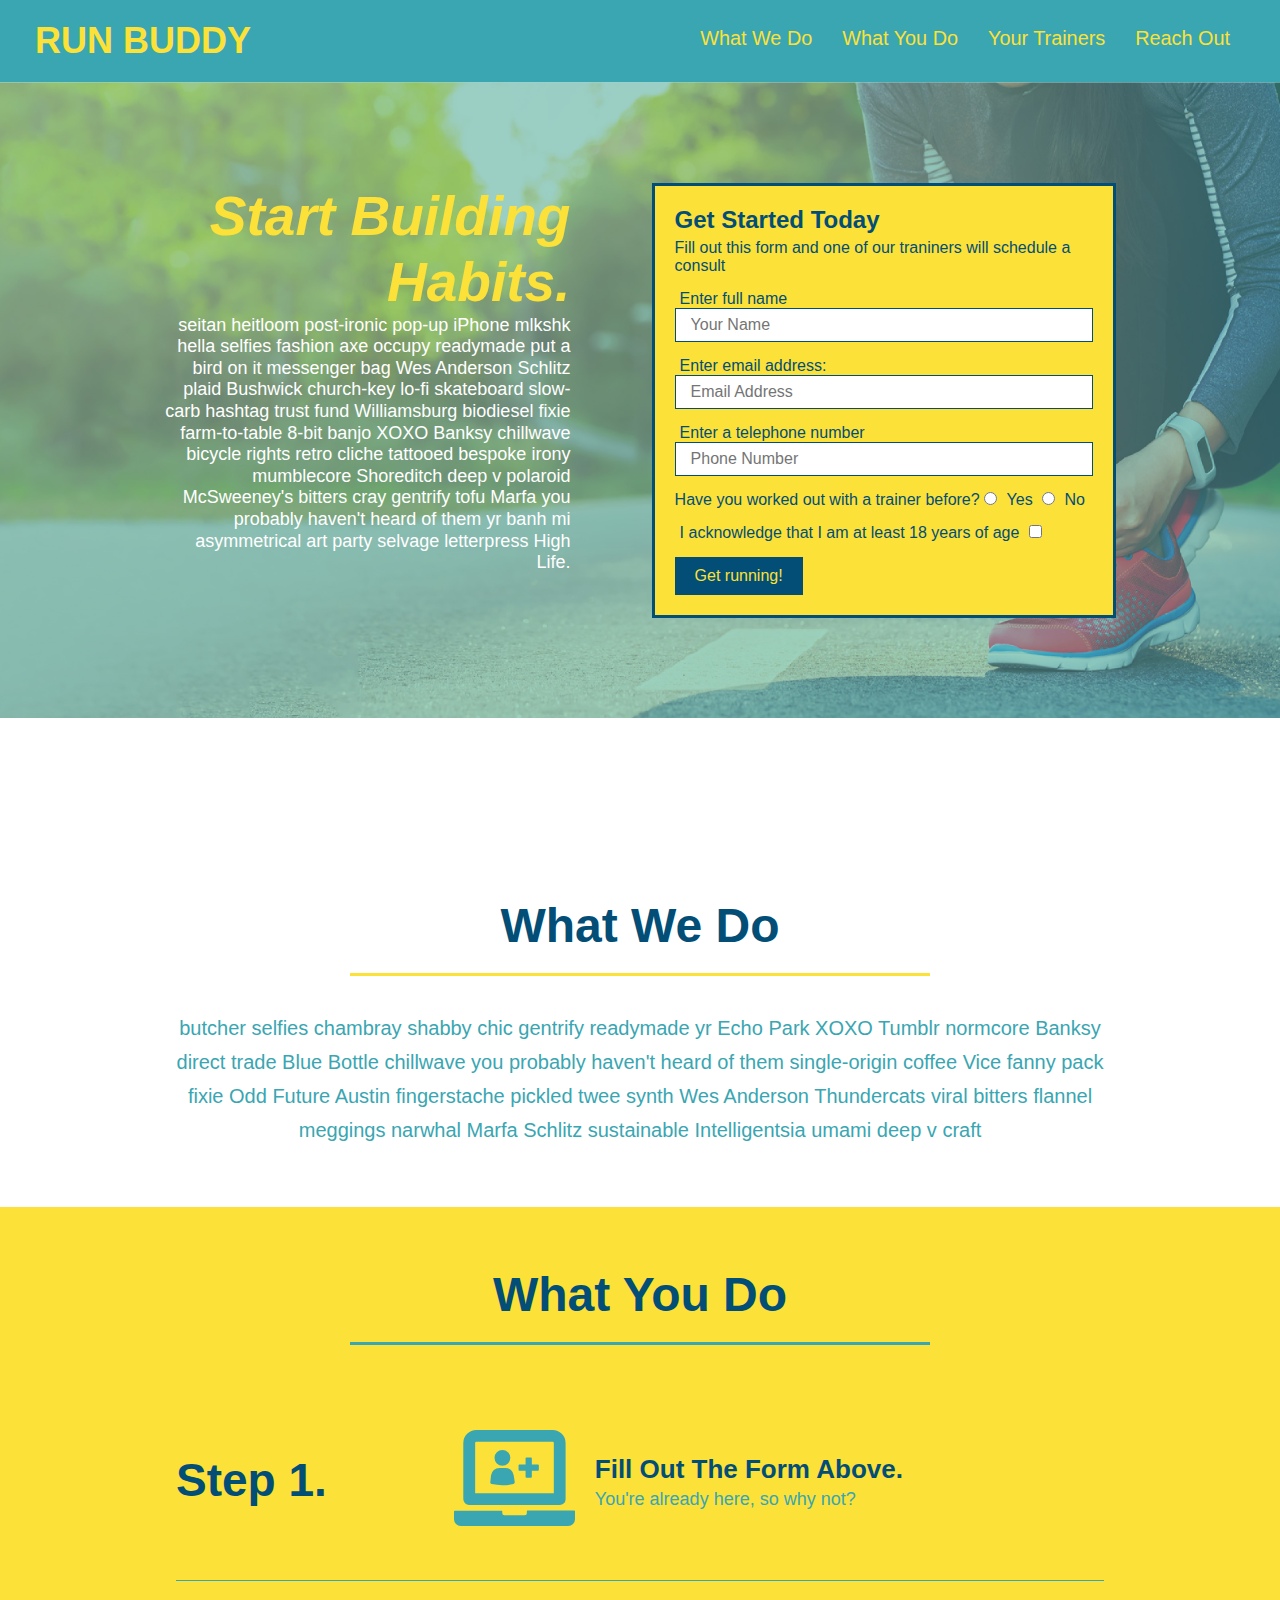
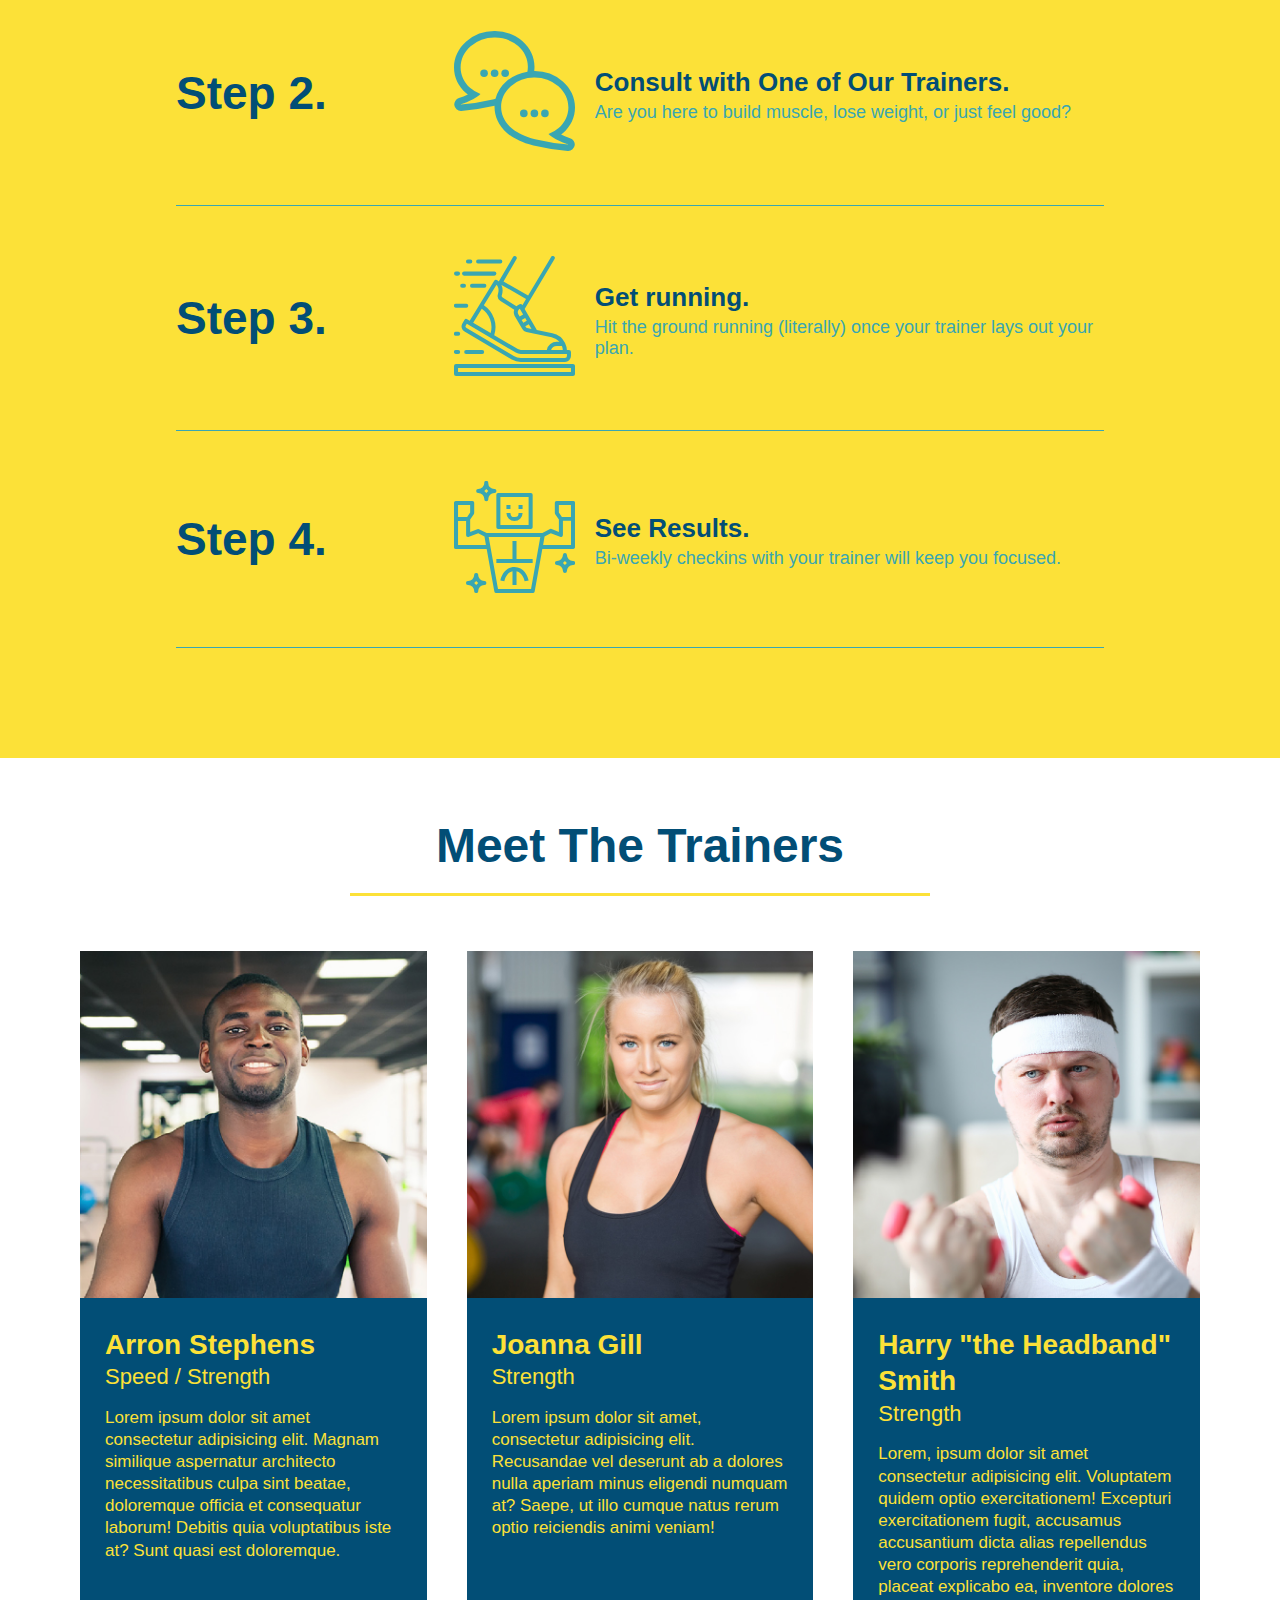
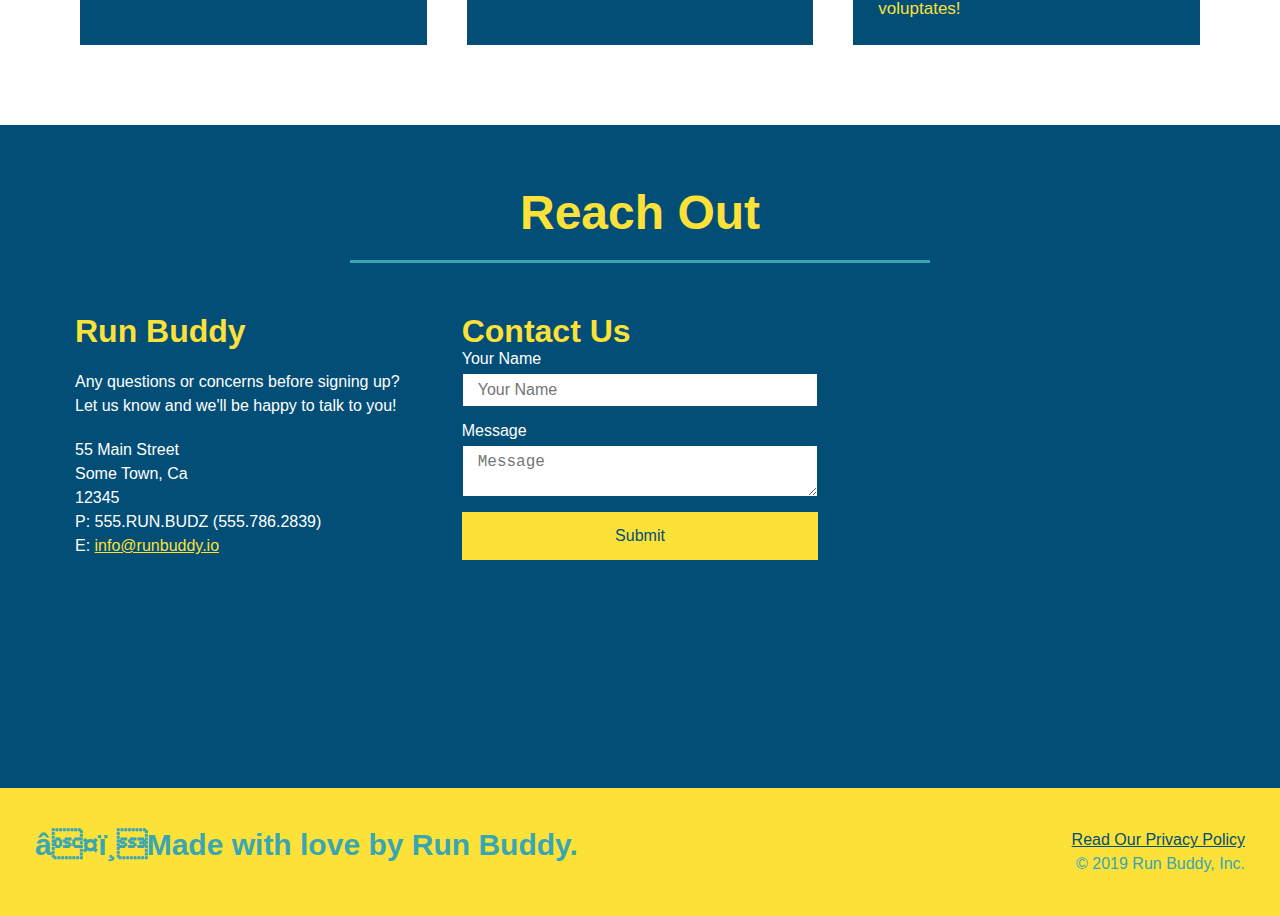
==== commit ce0fc91a: "update media-queries" ====
--- a/index.html
+++ b/index.html
@@ -2,6 +2,7 @@
 <html lang="en">
   <head>
     <meta charset="=UTF-8" />
+    <meta name="viewport" content="width=device-width, initial-scale=1.0" />
     <title>Run Buddy</title>
     <link rel="stylesheet" href="./assets/css/style.css" />
   </head>
--- a/assets/css/style.css
+++ b/assets/css/style.css
@@ -43,7 +43,7 @@
 }
 
 header nav ul li a {
-  margin: 0 30px;
+  padding: 10px 15px;
   font-weight: lighter;
   font-size: 1.55vw;
 }
@@ -85,6 +85,7 @@
   display: flex;
   justify-content: center;
   flex-wrap: wrap;
+  align-items: flex-start;
 }
 
 .hero-cta {
@@ -93,7 +94,7 @@
   margin: 3.5%;
   color: #fff;
   font-size: 18px;
-  line-height: 1.3;
+  line-height: 1.2;
 }
 
 .hero-cta h2 {
@@ -158,7 +159,7 @@
   background: #fce138;
 }
 .section-title {
-  font-size: 55px;
+  font-size: 48px;
   color: #024e76;
   border-bottom: 3px solid;
   padding-bottom: 20px;
@@ -341,3 +342,24 @@
   color: #fce138;
 }
 /* REACH OUT STYLES END */
+
+/* MEDIA QUERY FOR SMALLER DESKTOP SCREENS AND SMALLER */
+@media screen and (max-width: 980px) {
+   {
+    /* this will be applied on any screen smaller than 980px */
+  }
+}
+
+/* MEDIA QUERY FOR TABLETS AND SMALLER */
+@media screen and (max-width: 768px) {
+   {
+    /* this will be applied on any screen between 768px and 575px */
+  }
+}
+
+/* MEDIA QUERY FOR MOBILE PHONES AND SMALLER */
+@media screen and (max-width: 575px) {
+   {
+    /* this will be applied on any screen smaller than 575px */
+  }
+}
